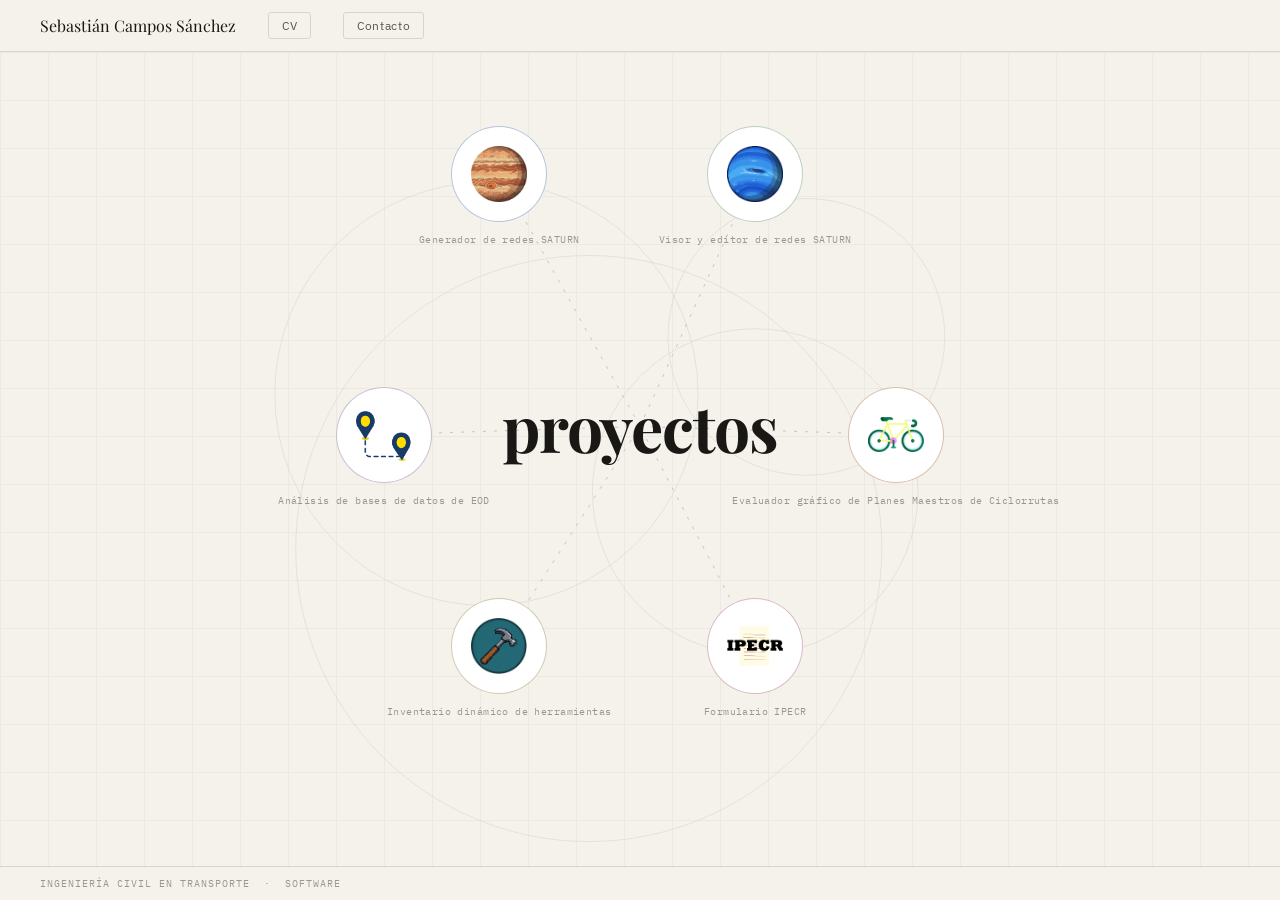
==== index.html @ d3c89565 "Update index.html" ====
<!DOCTYPE html>
<html lang="es">
<head>
<meta charset="UTF-8">
<meta name="viewport" content="width=device-width, initial-scale=1.0">
<title>Portafolio</title>
<link href="https://fonts.googleapis.com/css2?family=Playfair+Display:wght@400;700&family=IBM+Plex+Sans:wght@300;400;500&family=IBM+Plex+Mono:wght@400&display=swap" rel="stylesheet">
<style>
*,*::before,*::after{box-sizing:border-box;margin:0;padding:0}
:root{
  --bg:#f5f2ec;--ink:#1a1814;--ink2:#5a574f;--ink3:#9a9790;
  --line:#d8d4cc;--white:#ffffff;
  --ff:'Playfair Display',Georgia,serif;
  --fb:'IBM Plex Sans',sans-serif;
  --fm:'IBM Plex Mono',monospace;
  --nav:52px;--foot:34px;
}
html,body{height:100%;overflow:hidden}
body{background:var(--bg);color:var(--ink);font-family:var(--fb)}
body.scroll-open{overflow:auto}

nav{
  position:fixed;top:0;left:0;right:0;z-index:200;height:var(--nav);
  display:flex;justify-content:space-between;align-items:center;
  padding:0 2.5rem;background:var(--bg);border-bottom:1px solid var(--line);
}
.nav-left{display:flex;align-items:center;gap:2rem}
.nav-logo{font-family:var(--ff);font-size:1rem;font-weight:400;color:var(--ink);text-decoration:none;transition:opacity .2s}
.nav-logo:hover{opacity:.6}
.nav-about-btn{font-size:.75rem;letter-spacing:.06em;color:var(--ink2);background:none;border:1px solid var(--line);cursor:pointer;font-family:var(--fb);padding:.32rem .8rem;border-radius:3px;transition:color .2s,border-color .2s,background .2s}
.nav-about-btn:hover{color:var(--ink);border-color:var(--ink3)}
.nav-about-btn.active{background:var(--ink);color:var(--white);border-color:var(--ink)}
.nav-right{display:flex;align-items:center;gap:1.5rem}
.nav-label{display:none}
.nav-back{display:none;align-items:center;gap:.4rem;font-size:.78rem;color:var(--ink2);background:none;border:none;cursor:pointer;font-family:var(--fb);letter-spacing:.04em;padding:0;transition:color .2s}
.nav-back:hover{color:var(--ink)}

/* ── HOME (desktop) ── */
#view-home{position:fixed;left:0;right:0;top:var(--nav);bottom:var(--foot);overflow:hidden}
#home-inner{position:relative;min-height:max(100%,640px);}
#view-home::before{
  content:'';position:absolute;inset:0;
  background-image:linear-gradient(var(--line) 1px,transparent 1px),linear-gradient(90deg,var(--line) 1px,transparent 1px);
  background-size:48px 48px;opacity:.3;pointer-events:none;z-index:0;
}

#ring-canvas{position:absolute;inset:0;width:100%;height:100%;pointer-events:none;z-index:1}
#line-svg{position:absolute;inset:0;pointer-events:none;z-index:2}

.center-word{
  position:absolute;left:50%;top:46%;
  transform:translate(-50%,-50%);
  font-family:var(--ff);font-size:clamp(2.2rem,5vw,4.5rem);
  font-weight:700;color:var(--ink);letter-spacing:-.02em;
  user-select:none;pointer-events:none;z-index:3;white-space:nowrap;
}

.node-wrap{position:absolute;transform:translate(-50%,-50%);z-index:10}
.node{width:96px;height:96px;border-radius:50%;display:flex;align-items:center;justify-content:center;cursor:pointer;border:1.5px solid var(--line);background:var(--white);transition:transform .26s cubic-bezier(.34,1.4,.64,1),box-shadow .26s;position:relative}
.node:hover{transform:scale(1.15);box-shadow:0 6px 22px rgba(0,0,0,.1)}

.tooltip{position:fixed;background:var(--white);border:1px solid var(--line);border-radius:5px;padding:.7rem 1rem;width:200px;pointer-events:none;opacity:0;transition:opacity .17s;text-align:left;z-index:300;box-shadow:0 4px 14px rgba(0,0,0,.08)}
.tt-num{font-family:var(--fm);font-size:.65rem;color:var(--ink3);margin-bottom:.25rem;letter-spacing:.07em}
.tt-name{font-family:var(--ff);font-size:.9rem;font-weight:700;color:var(--ink);margin-bottom:.2rem}
.tt-desc{font-size:.73rem;color:var(--ink2);line-height:1.5}
.tt-hint{font-size:.65rem;margin-top:.45rem;color:var(--ink3);font-family:var(--fm)}

.node-label{
  position:absolute;top:calc(100% + 10px);left:50%;transform:translateX(-50%);
  white-space:nowrap;font-family:var(--fm);font-size:.65rem;color:var(--ink3);
  letter-spacing:.04em;text-align:center;pointer-events:none;
}
.corner-label{display:none}

/* ── FOOTER BAR ── */
#footer-bar{
  position:fixed;bottom:0;left:0;right:0;z-index:200;
  height:var(--foot);
  display:flex;align-items:center;
  padding:0 2.5rem;
  background:var(--bg);border-top:1px solid var(--line);
}
#footer-bar span{
  font-family:var(--fm);font-size:.63rem;letter-spacing:.10em;
  text-transform:uppercase;color:var(--ink3);
}
@media(max-width:640px){
  #footer-bar{padding:0 1.25rem}
  #footer-bar span{font-size:.6rem;letter-spacing:.07em}
}

/* ── CONTACT NAV BTN ── */
.nav-contact-btn{font-size:.75rem;letter-spacing:.06em;color:var(--ink2);background:none;border:1px solid var(--line);cursor:pointer;font-family:var(--fb);padding:.32rem .8rem;border-radius:3px;transition:color .2s,border-color .2s,background .2s}
.nav-contact-btn:hover{color:var(--ink);border-color:var(--ink3)}
.nav-contact-btn.active{background:var(--ink);color:var(--white);border-color:var(--ink)}

/* ── ABOUT ── */
#view-about{display:none;position:fixed;inset:0;top:var(--nav);bottom:var(--foot);overflow-y:auto;background:var(--bg);z-index:100}
#view-about::before{content:'';position:fixed;inset:0;top:var(--nav);background-image:linear-gradient(var(--line) 1px,transparent 1px),linear-gradient(90deg,var(--line) 1px,transparent 1px);background-size:48px 48px;opacity:.22;pointer-events:none;z-index:0}
.about-inner{position:relative;z-index:1;max-width:680px;margin:0 auto;padding:4rem 2.5rem 6rem}
.about-eyebrow{font-family:var(--fm);font-size:.7rem;letter-spacing:.14em;text-transform:uppercase;color:var(--ink3);margin-bottom:1.2rem;display:block}
.about-name{font-family:var(--ff);font-size:clamp(2.4rem,5.5vw,4rem);font-weight:700;color:var(--ink);letter-spacing:-.025em;line-height:1.05;margin-bottom:.5rem}
.about-role{font-size:1rem;color:var(--ink2);font-weight:300;margin-bottom:2.5rem}
.about-divider{height:1px;background:var(--line);margin-bottom:2.5rem}
.about-bio{font-size:1.02rem;font-weight:400;line-height:1.9;color:var(--ink);font-family:var(--ff);margin-bottom:3rem;border-left:2px solid var(--line);padding-left:1.25rem}
.about-section{margin-bottom:2.75rem}
.about-section-label{font-family:var(--fm);font-size:.68rem;letter-spacing:.13em;text-transform:uppercase;color:var(--ink3);margin-bottom:1rem;display:block}
.skills-grid{display:flex;flex-wrap:wrap;gap:.45rem}
.skill-tag{font-family:var(--fm);font-size:.72rem;padding:.3rem .8rem;border-radius:3px;border:1px solid var(--line);color:var(--ink2);background:var(--white);letter-spacing:.04em}
.timeline{display:flex;flex-direction:column}
.tl-item{display:grid;grid-template-columns:96px 1fr;gap:0 1.5rem;padding:1.25rem 0;border-bottom:1px solid var(--line)}
.tl-item:first-child{border-top:1px solid var(--line)}
.tl-year{font-family:var(--fm);font-size:.72rem;color:var(--ink3);letter-spacing:.06em;padding-top:.15rem}
.tl-title{font-family:var(--ff);font-size:.95rem;font-weight:700;color:var(--ink);margin-bottom:.18rem}
.tl-sub{font-size:.8rem;color:var(--ink2);font-weight:300;line-height:1.5}
.contact-row{display:flex;flex-wrap:wrap;gap:.6rem;margin-top:.25rem}
.contact-link{display:inline-flex;align-items:center;gap:.4rem;font-family:var(--fm);font-size:.73rem;letter-spacing:.04em;padding:.32rem .85rem;border-radius:3px;border:1px solid var(--line);color:var(--ink2);text-decoration:none;background:var(--white);transition:color .2s,border-color .2s}
.contact-link:hover{color:var(--ink);border-color:var(--ink3)}

/* ── PROJECT PAGE ── */
#view-project{display:none;min-height:100vh;padding-top:var(--nav)}
.proj-top{padding:3.5rem 2.5rem 3rem;border-bottom:1px solid var(--line);max-width:720px;margin:0 auto}
.proj-num{font-family:var(--fm);font-size:.7rem;color:var(--ink3);letter-spacing:.1em;margin-bottom:.9rem;display:block}
.proj-title{font-family:var(--ff);font-size:clamp(2.2rem,5vw,3.8rem);font-weight:700;color:var(--ink);letter-spacing:-.02em;line-height:1.05;margin-bottom:.45rem}
.proj-tagline{font-size:.98rem;color:var(--ink2);font-weight:300;margin-bottom:1.6rem}
.proj-accent-line{width:42px;height:3px;border-radius:2px}
.proj-body{max-width:720px;margin:0 auto;padding:2.5rem 2.5rem 5rem}
.section-label{font-family:var(--fm);font-size:.67rem;letter-spacing:.12em;text-transform:uppercase;color:var(--ink3);margin-bottom:.7rem;display:block}
.proj-desc{font-size:1rem;font-weight:300;line-height:1.85;color:var(--ink2);margin-bottom:2.25rem;border-left:2px solid var(--line);padding-left:1.2rem}
.chips{display:flex;flex-wrap:wrap;gap:.4rem;margin-bottom:2.25rem}
.chip{font-family:var(--fm);font-size:.7rem;padding:.27rem .72rem;border-radius:3px;border:1px solid var(--line);color:var(--ink2);background:var(--white);letter-spacing:.04em}
.feats{display:grid;grid-template-columns:repeat(auto-fill,minmax(196px,1fr));gap:1px;border:1px solid var(--line);background:var(--line);margin-bottom:2.25rem;border-radius:4px;overflow:hidden}
.fcard{background:var(--white);padding:1.1rem 1.15rem}
.fnum{font-family:var(--fm);font-size:.62rem;color:var(--ink3);margin-bottom:.42rem;letter-spacing:.08em}
.ftitle{font-family:var(--ff);font-size:.87rem;font-weight:700;color:var(--ink);margin-bottom:.22rem}
.fbody{font-size:.77rem;color:var(--ink2);line-height:1.55;font-weight:300}
.back-btn{display:inline-flex;align-items:center;gap:.45rem;padding:.58rem 1.15rem;border-radius:3px;background:var(--white);border:1px solid var(--line);color:var(--ink2);cursor:pointer;font-family:var(--fb);font-size:.8rem;transition:border-color .2s,color .2s}
.back-btn:hover{border-color:var(--ink3);color:var(--ink)}
.fi{opacity:0;transform:translateY(12px);transition:opacity .42s ease,transform .42s ease}
.fi.show{opacity:1;transform:none}

/* ── MOBILE ── */
@media(max-width:640px){
  nav{padding:0 1.25rem}
  .nav-label{display:none}
  .proj-top,.proj-body,.about-inner{padding-left:1.25rem;padding-right:1.25rem}

  /* ocultar vista desktop, mostrar móvil */
  #view-home{display:none !important}
  #view-mobile{display:block}
  .corner-label{display:none}

  /* view-project y view-about siguen funcionando igual */
}

/* ── MOBILE VIEW ── */
#view-mobile{
  display:none;
  position:fixed;left:0;right:0;top:var(--nav);bottom:var(--foot);
  overflow-y:auto;background:var(--bg);
}

/* bloque fijo: sobre mí, tamaño constante */
#mob-fixed-bottom{background:var(--bg);}

/* botón ver proyectos: flujo normal, se scrollea con el contenido */
#mob-see-wrap{
  padding:.75rem 1.25rem 1rem;
  background:var(--bg);
}

/* fondo fijo de anillos — cubre todo el viewport visible (bajo las barras) */
#mob-ring-canvas{
  position:fixed;
  left:0;right:0;
  top:var(--nav);bottom:var(--foot);
  width:100%;height:calc(100vh - var(--nav) - var(--foot));
  pointer-events:none;
  z-index:0;
}

/* panel info */
.mob-info{display:none}
.mob-eyebrow{font-family:var(--fm);font-size:.65rem;letter-spacing:.12em;text-transform:uppercase;color:var(--ink3);margin-bottom:.5rem}
.mob-name{font-family:var(--ff);font-size:1.45rem;font-weight:700;color:var(--ink);letter-spacing:-.02em;margin-bottom:.2rem}
.mob-role{font-size:.82rem;color:var(--ink2);font-weight:300}

/* zona scatter — altura calculada por JS para llenar el viewport disponible */
.mob-scatter{
  position:relative;
  overflow:visible;background:transparent;
}
.mob-scatter::before{content:none}


.mob-node{
  position:absolute;width:76px;height:76px;border-radius:50%;
  background:var(--white);border:1.5px solid var(--line);
  display:flex;align-items:center;justify-content:center;
  cursor:pointer;transition:transform .18s cubic-bezier(.34,1.4,.64,1);
  z-index:10;
}
.mob-node:active{transform:scale(.9) !important}
.mob-node img{width:46px;height:46px;object-fit:contain;display:block}

/* sobre mí — fondo continuo igual al resto */
.mob-about{
  background:var(--bg);
  padding:1.25rem 1.25rem 1.25rem;
}
.mob-section-label{font-family:var(--fm);font-size:.65rem;letter-spacing:.12em;text-transform:uppercase;color:var(--ink);margin-bottom:.85rem;display:block}
.mob-placeholder{height:10px;background:var(--line);border-radius:3px;margin-bottom:7px;opacity:.45}

/* botón ver proyectos */
.mob-see-btn{
  display:block;width:100%;padding:1rem;margin-top:1.1rem;
  border:1px solid var(--line);border-radius:4px;
  background:var(--bg);color:var(--ink);
  font-family:var(--fb);font-size:.85rem;font-weight:500;
  text-align:center;cursor:pointer;
  transition:border-color .15s;
}
.mob-see-btn:hover{border-color:var(--ink3)}

/* lista de proyectos — fondo continuo */
.mob-proj-list{background:var(--bg);padding:.5rem 0 3rem}
.mob-proj-list-label{
  font-family:var(--fm);font-size:.65rem;letter-spacing:.12em;text-transform:uppercase;
  color:var(--ink);padding:.9rem 1.25rem .6rem;display:block;
}
.mob-proj-row{background:var(--bg);border-top:1px solid var(--line);overflow:hidden}
.mob-proj-row:last-child{border-bottom:1px solid var(--line)}

.mob-proj-header{
  display:flex;align-items:center;gap:.75rem;
  padding:.85rem 1.25rem;cursor:pointer;user-select:none;
}
.mob-proj-icon{
  width:36px;height:36px;border-radius:50%;flex-shrink:0;
  background:var(--bg);border:1px solid var(--line);
  display:flex;align-items:center;justify-content:center;
}
.mob-proj-icon img{width:22px;height:22px;object-fit:contain;display:block}
.mob-proj-header-text{flex:1;min-width:0}
.mob-proj-name{font-family:var(--ff);font-size:.92rem;font-weight:700;color:var(--ink);margin-bottom:.08rem}
.mob-proj-sub{font-family:var(--fm);font-size:.65rem;color:var(--ink3);white-space:nowrap;overflow:hidden;text-overflow:ellipsis}
.mob-proj-chevron{font-size:.7rem;color:var(--ink3);transition:transform .22s;flex-shrink:0;margin-left:.25rem}
.mob-proj-chevron.open{transform:rotate(180deg)}

.mob-proj-body{max-height:0;overflow:hidden;transition:max-height .3s ease}
.mob-proj-body.open{max-height:600px}
.mob-proj-body-inner{
  padding:.1rem 1.25rem 1.25rem 1.25rem;
  border-top:1px solid var(--line);
}
.mob-proj-desc{
  font-size:.82rem;font-weight:300;line-height:1.8;
  color:var(--ink2);margin:.9rem 0 .9rem;
  border-left:2px solid var(--line);padding-left:.9rem;
}
.mob-proj-tags{display:flex;flex-wrap:wrap;gap:.35rem;margin-bottom:.9rem}
.mob-proj-tag{font-family:var(--fm);font-size:.65rem;padding:.22rem .6rem;border-radius:3px;border:1px solid var(--line);color:var(--ink2);background:var(--white)}
.mob-proj-open-btn{
  display:inline-flex;align-items:center;gap:.35rem;
  padding:.45rem .9rem;border-radius:3px;
  background:var(--white);border:1px solid var(--line);
  color:var(--ink2);font-family:var(--fb);font-size:.75rem;
  cursor:pointer;transition:border-color .2s,color .2s;
}
.mob-proj-open-btn:hover{border-color:var(--ink3);color:var(--ink)}

/* ── MOBILE NODE POPUP ── */
#mob-node-popup{
  position:fixed;z-index:500;
  background:var(--white);border:1px solid var(--line);
  border-radius:8px;box-shadow:0 8px 28px rgba(0,0,0,.11);
  padding:1rem 1.1rem;width:200px;
  pointer-events:auto;
  opacity:0;transform:scale(.88) translateY(6px);
  transition:opacity .2s ease,transform .2s cubic-bezier(.34,1.4,.64,1);
}
#mob-node-popup.visible{opacity:1;transform:scale(1) translateY(0)}
.mnp-name{font-family:var(--ff);font-size:.95rem;font-weight:700;color:var(--ink);margin-bottom:.18rem}
.mnp-tagline{font-size:.72rem;color:var(--ink2);font-weight:300;line-height:1.5;margin-bottom:.7rem}
.mnp-tags{display:flex;flex-wrap:wrap;gap:.3rem;margin-bottom:.75rem}
.mnp-tag{font-family:var(--fm);font-size:.6rem;padding:.18rem .52rem;border-radius:3px;border:1px solid var(--line);color:var(--ink2);background:var(--bg)}
.mnp-btn{
  display:flex;align-items:center;justify-content:space-between;
  width:100%;padding:.48rem .75rem;border-radius:4px;
  background:var(--ink);color:var(--white);
  font-family:var(--fb);font-size:.75rem;font-weight:500;
  border:none;cursor:pointer;letter-spacing:.02em;
  transition:opacity .15s;
}
.mnp-btn:active{opacity:.8}
.mnp-accent{display:block;width:28px;height:2px;border-radius:2px;margin-bottom:.65rem}
</style>
</head>
<body>

<nav>
  <div class="nav-left">
    <a class="nav-logo" href="#" id="nav-logo">Sebastián Campos Sánchez</a>
    <button class="nav-about-btn" id="nav-about-btn">CV</button>
    <button class="nav-contact-btn" id="nav-contact-btn">Contacto</button>
  </div>
  <div class="nav-right">
    <span class="nav-label" id="nav-label">Ingeniería civil en transporte     |     Software</span>
    <button class="nav-back" id="nav-back">← Volver</button>
  </div>
</nav>

<!-- ── DESKTOP HOME ── -->
<div id="view-home">
  <canvas id="ring-canvas"></canvas>
  <svg id="line-svg"></svg>
  <div class="center-word">proyectos</div>
</div>

<!-- ── MOBILE HOME ── -->
<div id="view-mobile">
  <canvas id="mob-ring-canvas"></canvas>

  <!-- scatter: altura = viewport disponible menos sobre-mí y botón -->
  <div class="mob-scatter" id="mob-scatter">
    <span style="position:absolute;top:.6rem;left:.85rem;font-family:var(--fm);font-size:.6rem;letter-spacing:.1em;text-transform:uppercase;color:var(--ink);z-index:5;pointer-events:none">Proyectos</span>
  </div>

  <!-- sobre mí: tamaño fijo, siempre visible -->
  <div id="mob-fixed-bottom">
    <div class="mob-about">
      <span class="mob-section-label">sobre mí</span>
      <p style="font-size:1rem;font-weight:400;line-height:1.8;color:var(--ink);font-family:var(--ff);">
        Ingeniero civil con mención en Transporte, con experiencia en coordinación técnica de proyectos de planificación de transporte urbano, y el desarrollo de herramientas para facilitar y optimizar este trabajo.
      </p>
    </div>
    <!-- botón al final del bloque fijo -->
    <div id="mob-see-wrap">
      <button class="mob-see-btn" id="mob-see-btn">ver proyectos ↓</button>
    </div>
  </div>

  <!-- lista de proyectos: oculta hasta presionar el botón -->
  <div id="mob-below" style="display:none">
    <div class="mob-proj-list" id="mob-proj-list">
      <span class="mob-proj-list-label">proyectos</span>
    </div>
  </div>
</div>


<!-- ── ABOUT ── -->
<div id="view-about">
  <div class="about-inner">
    <span class="about-eyebrow fi">Sobre mí</span>
    <div class="about-name fi" style="transition-delay:.06s">Sebastián Campos Sánchez</div>
    <div class="about-role fi" style="transition-delay:.1s">Ingeniero civil, mención transporte — Concepción, Chile</div>
    <div class="about-divider fi" style="transition-delay:.14s"></div>
    <p class="about-bio fi" style="transition-delay:.18s">
      Soy un desarrollador de software con experiencia en construcción de sistemas de gestión, herramientas de análisis de datos y aplicaciones web. Me interesa crear soluciones que resuelvan problemas reales con claridad y criterio técnico. Disfruto trabajar en todo el ciclo de un proyecto, desde el diseño hasta la implementación.
    </p>
    <div class="about-section fi" style="transition-delay:.22s">
      <span class="about-section-label">Habilidades</span>
      <div class="skills-grid">
        <span class="skill-tag">JavaScript</span><span class="skill-tag">Python</span>
        <span class="skill-tag">SQL</span><span class="skill-tag">React</span>
        <span class="skill-tag">Node.js</span><span class="skill-tag">REST APIs</span>
        <span class="skill-tag">Git</span><span class="skill-tag">Análisis de datos</span>
        <span class="skill-tag">HTML / CSS</span><span class="skill-tag">Bases de datos</span>
      </div>
    </div>
    <div class="about-section fi" style="transition-delay:.26s">
      <span class="about-section-label">Experiencia & formación</span>
      <div class="timeline">
        <div class="tl-item"><div class="tl-year">2023 – hoy</div><div><div class="tl-title">Desarrollador de software</div><div class="tl-sub">Empresa o proyecto — descripción breve del rol y responsabilidades.</div></div></div>
        <div class="tl-item"><div class="tl-year">2021 – 2023</div><div><div class="tl-title">Rol anterior</div><div class="tl-sub">Empresa o proyecto — descripción breve del rol y responsabilidades.</div></div></div>
        <div class="tl-item"><div class="tl-year">2016 – 2021</div><div><div class="tl-title">Carrera universitaria</div><div class="tl-sub">Universidad — Ingeniería / Informática o tu carrera.</div></div></div>
      </div>
    </div>
    <div class="about-section fi" style="transition-delay:.3s">
      <span class="about-section-label">Contacto</span>
      <div class="contact-row">
        <a class="contact-link" href="mailto:tu@email.com">✉ tu@email.com</a>
        <a class="contact-link" href="https://linkedin.com" target="_blank">↗ LinkedIn</a>
        <a class="contact-link" href="https://github.com" target="_blank">↗ GitHub</a>
      </div>
    </div>
  </div>
</div>

<div id="footer-bar"><span>Ingeniería civil en transporte &nbsp;·&nbsp; Software</span></div>

<!-- ── CONTACT VIEW ── -->
<div id="view-contact" style="display:none;position:fixed;inset:0;top:var(--nav);bottom:var(--foot);overflow-y:auto;background:var(--bg);z-index:100">
  <div style="position:fixed;inset:0;top:var(--nav);background-image:linear-gradient(var(--line) 1px,transparent 1px),linear-gradient(90deg,var(--line) 1px,transparent 1px);background-size:48px 48px;opacity:.22;pointer-events:none;z-index:0"></div>
  <div style="position:relative;z-index:1;max-width:480px;margin:0 auto;padding:4rem 2.5rem 6rem">
    <span class="about-eyebrow fi">Contacto</span>
    <div class="about-name fi" style="transition-delay:.06s">Hablemos</div>
    <div class="about-divider fi" style="transition-delay:.1s;margin-top:.8rem"></div>
    <p class="about-bio fi" style="transition-delay:.14s">Si tienes un proyecto en mente, una pregunta técnica, o simplemente quieres ponerte en contacto, puedes escribirme por cualquiera de estos medios.</p>
    <div class="about-section fi" style="transition-delay:.18s">
      <div class="contact-row">
        <a class="contact-link" href="mailto:tu@email.com">✉ tu@email.com</a>
        <a class="contact-link" href="https://linkedin.com" target="_blank">↗ LinkedIn</a>
        <a class="contact-link" href="https://github.com" target="_blank">↗ GitHub</a>
      </div>
    </div>
  </div>
</div>

<div class="corner-label" id="corner-lbl"></div>
<div id="view-project"></div>

<script>
const projects = [
  {id:'jupiter', name:'Jupiter',     init:'Ju', icon:'iconos/jupiter.png', color:'#4a6fa5', num:'01', tagline:'Generador de redes SATURN', video:'VIDEO_ID_JUPITER',
   desc:'Jupiter es un generador de redes de modelación SATURN. Se define un polígono sobre el mapa, y se descarga información de Open Street Map, a partir de la cual se genera el archivo .dat correspondiente a la red de modelación.',
   tags:['Web App','Dashboard','Base de datos','Gestión','Control de acceso'],
   features:[{n:'01',t:'Panel central',b:'Vista unificada de toda la información con filtros dinámicos.'},{n:'02',t:'Métricas en vivo',b:'Indicadores en tiempo real con histórico configurable.'},{n:'03',t:'Roles y permisos',b:'Control de acceso granular por módulo y usuario.'},{n:'04',t:'Exportación',b:'Reportes en múltiples formatos listos para distribuir.'}]},
  {id:'neptuno', name:'Neptuno',     init:'Ne', icon:'iconos/neptuno.png', color:'#5a8a6a', num:'02', tagline:'Visor y editor de redes SATURN', video:'VIDEO_ID_NEPTUNO',
   desc:'Neptuno es un visualizador y editor de redes de modelación SATURN. Cargas un archivo .dat, y este se despliega sobre un mapa base. Con el se pueden agregar y eliminar nodos, agregar y eliminar arcos, agregar y eliminar zonas, agregar pistas solo bus, entre otras opciones.',
   tags:['Plataforma','APIs REST','Arquitectura modular','Multiusuario'],
   features:[{n:'01',t:'Módulos intercambiables',b:'Componentes que se activan o desactivan según el contexto.'},{n:'02',t:'Integraciones externas',b:'Conexión con servicios de terceros mediante APIs estándar.'},{n:'03',t:'Gestión de usuarios',b:'Sesiones, roles y auditoría de accesos integrados.'},{n:'04',t:'Alto rendimiento',b:'Optimizado para grandes volúmenes de solicitudes simultáneas.'}]},
  {id:'ciclo',   name:'Ciclorrutas', init:'Ci', icon:'iconos/ciclovias.png', color:'#a05c3a', num:'03', tagline:'Evaluador gráfico de Planes Maestros de Ciclorrutas', video:'VIDEO_ID_CICLO',
   desc:'Herramienta especializada para evaluar planes maestros de ciclorrutas urbanas. Tras cargar la información necesaria, permite trazar diversas configuraciones de red y evaluar el desempeño de los indicadores espaciales de forma automática e instantánea.',
   tags:['GIS','Movilidad urbana','Análisis de riesgo','Planificación'],
   features:[{n:'01',t:'Visualización de rutas',b:'Trayectos en mapas interactivos con capas de contexto.'},{n:'02',t:'Detección de riesgos',b:'Puntos conflictivos identificados automáticamente.'},{n:'03',t:'Criterios configurables',b:'Rúbricas ajustables según normativa local.'},{n:'04',t:'Informe de resultados',b:'Reportes con puntajes y recomendaciones técnicas.'}]},
  {id:'eod',     name:'EOD',         init:'Eo', icon:'iconos/eod.png', color:'#7a5c8a', num:'04', tagline:'Análisis de bases de datos de EOD', video:'VIDEO_ID_EOD',
   desc:'Sistema de procesamiento y visualización de datos de Encuesta Origen-Destino. Permite analizar estadística descriptiva de varias bases de datos de Encuestas Origen Destino de forma simultánea y expedita.',
   tags:['Análisis de datos','Python','Visualización','Transporte'],
   features:[{n:'01',t:'Ingesta de datos',b:'Procesamiento de grandes volúmenes de respuestas EOD.'},{n:'02',t:'Métricas de movilidad',b:'Distancias, tiempos, modos y propósitos de viaje.'},{n:'03',t:'Segmentación',b:'Análisis por zona, franja horaria y perfil demográfico.'},{n:'04',t:'Visualizaciones',b:'Gráficos interactivos y mapas de flujos.'}]},
  {id:'inv',     name:'Arsenal',  init:'In', icon:'iconos/arsenal.png', color:'#8a7a3a', num:'05', tagline:'Inventario dinámico de herramientas', video:'VIDEO_ID_INV',
   desc:'Sistema de inventario que se actualiza en tiempo real en todos los dispositivos donde se está utilizando. Permite mantener el control y organización de la ubicación de las distintas herramientas con las que cuenta un equipo de trabajo.',
   tags:['CRUD','Tiempo real','Alertas','Reportes','Gestión'],
   features:[{n:'01',t:'Registro de movimientos',b:'Historial de entradas, salidas y ajustes con trazabilidad.'},{n:'02',t:'Alertas automáticas',b:'Notificaciones por umbral mínimo de stock.'},{n:'03',t:'Búsqueda avanzada',b:'Filtros por categoría, proveedor, fecha y estado.'},{n:'04',t:'Reportes periódicos',b:'Resúmenes diarios, semanales o mensuales exportables.'}]},
  {id:'seg',     name:'IPECR',   init:'Se', icon:'iconos/ipecr.png', color:'#a05070', num:'06', tagline:'Formulario IPECR', video:'VIDEO_ID_SEG',
   desc:'Formalización de formulario IPECR, desarrollado de forma que sea fácil de completar para el usuario, y la información posteriormente le llega de forma automática por correo al encargado del formulario.',
   tags:['Formularios','Seguridad','Workflow','Validaciones dinámicas'],
   features:[{n:'01',t:'Registro estructurado',b:'Campos adaptativos según la categoría del incidente.'},{n:'02',t:'Validaciones en tiempo real',b:'Lógica dinámica para integridad de datos.'},{n:'03',t:'Flujo de aprobación',b:'Revisión multi-nivel con notificaciones automáticas.'},{n:'04',t:'Trazabilidad completa',b:'Historial de estado y acciones por caso.'}]}
];

// ── MOBILE ────────────────────────────────────────────────
const isMobile = () => window.innerWidth <= 640;

// scatter positioning (no overlap)
function scatterPositions(n, W, H, r, topMargin) {
  const positions = [], margin = r + 4;
  const minY = Math.max(margin, topMargin || 0);
  for (let i = 0; i < n; i++) {
    let placed = false;
    for (let a = 0; a < 500; a++) {
      const x = margin + Math.random() * (W - margin * 2);
      const y = minY + Math.random() * (H - minY - margin);
      let ok = true;
      for (const p of positions) {
        if (Math.hypot(p.x - x, p.y - y) < r * 2 + 14) { ok = false; break; }
      }
      if (ok) { positions.push({x, y}); placed = true; break; }
    }
    if (!placed) positions.push({
      x: margin + Math.random() * (W - margin * 2),
      y: minY + Math.random() * (H - minY - margin)
    });
  }
  return positions;
}

// Mobile ring animation
const MOB_RING_DEFS = [
  {cx:30,cy:35,r:22},{cx:65,cy:55,r:18},{cx:48,cy:70,r:30},{cx:70,cy:28,r:14}
];
let mobRings = MOB_RING_DEFS.map(d=>({...d,curCX:d.cx,curCY:d.cy,curR:d.r,tgtCX:d.cx,tgtCY:d.cy,tgtR:d.r}));
let mobRafId = null;

function startMobRings() {
  const canvas = document.getElementById('mob-ring-canvas');
  if (!canvas) return;
  const ctx2 = canvas.getContext('2d');
  function pct2(v,t){return v/100*t}
  function lerp2(a,b,t){return a+(b-a)*t}
  function resize() {
    canvas.width  = window.innerWidth;
    canvas.height = window.innerHeight - parseFloat(getComputedStyle(document.documentElement).getPropertyValue('--nav')) - parseFloat(getComputedStyle(document.documentElement).getPropertyValue('--foot'));
  }
  resize();
  window.addEventListener('resize', resize);
  if (mobRafId) cancelAnimationFrame(mobRafId);
  (function loop(){
    const W=canvas.width, H=canvas.height, dim=Math.min(W,H);
    ctx2.clearRect(0,0,W,H);
    mobRings.forEach(rg=>{
      rg.curCX=lerp2(rg.curCX,rg.tgtCX,0.05);
      rg.curCY=lerp2(rg.curCY,rg.tgtCY,0.05);
      rg.curR =lerp2(rg.curR, rg.tgtR, 0.05);
      ctx2.beginPath();
      ctx2.arc(pct2(rg.curCX,W),pct2(rg.curCY,H),pct2(rg.curR,dim),0,Math.PI*2);
      ctx2.strokeStyle='#d8d4cc';
      ctx2.globalAlpha=0.6;
      ctx2.lineWidth=1;
      ctx2.stroke();
      ctx2.globalAlpha=1;
    });
    mobRafId=requestAnimationFrame(loop);
  })();
}

function buildMobileScatter() {
  const scatter = document.getElementById('mob-scatter');
  scatter.querySelectorAll('.mob-node').forEach(el=>el.remove());

  // popup at body level so it's never clipped
  let popup = document.getElementById('mob-node-popup');
  if (!popup) {
    popup = document.createElement('div');
    popup.id = 'mob-node-popup';
    document.body.appendChild(popup);
  }

  // Scatter ocupa exactamente el espacio disponible menos el bloque fijo (sobre mi + boton)
  // Con un maximo del 60% del viewport para pantallas largas
  const navH  = parseFloat(getComputedStyle(document.documentElement).getPropertyValue('--nav')) || 52;
  const footH = parseFloat(getComputedStyle(document.documentElement).getPropertyValue('--foot')) || 34;
  const availH = window.innerHeight - navH - footH;
  const fixedBottom = document.getElementById('mob-fixed-bottom');
  const fixedH = fixedBottom ? fixedBottom.offsetHeight : 0;
  const maxScatterH = Math.round(availH * 0.60);
  const scatterH = Math.max(120, Math.min(availH - fixedH, maxScatterH));
  scatter.style.height = scatterH + 'px';

  const W = scatter.offsetWidth;
  const H = scatterH;

  // Radio proporcional al area disponible (entre 28 y 52 px)
  const r = Math.max(28, Math.min(52, Math.round(Math.sqrt(W * H / projects.length) * 0.28)));

  const topMargin = r + 32;
  const pos = scatterPositions(projects.length, W, H, r, topMargin);
  let activeNode = null;

  function closeMobPopup() {
    popup.classList.remove('visible');
    if (activeNode) {
      activeNode.style.transition = 'transform .2s cubic-bezier(.34,1,.64,1)';
      activeNode.style.transform = '';
      activeNode.style.zIndex = '';
      activeNode = null;
    }
    setTimeout(() => { if (!popup.classList.contains('visible')) popup.innerHTML = ''; }, 220);
  }

  projects.forEach((p, i) => {
    const el = document.createElement('div');
    el.className = 'mob-node';
    const nodeSz = r * 2 + 'px';
    el.style.width  = nodeSz;
    el.style.height = nodeSz;
    el.style.left = (pos[i].x - r) + 'px';
    el.style.top  = (pos[i].y - r) + 'px';
    el.style.borderColor = p.color + '88';
    const imgSz = Math.round(r * 1.2) + 'px';
    el.innerHTML = `<img src="${p.icon}" alt="${p.name}" style="width:${imgSz};height:${imgSz};object-fit:contain;display:block" onerror="this.outerHTML='<span style=\\'font-family:var(--fm);font-size:.65rem;color:var(--ink3)\\'>${p.num}</span>'">`;

    el.addEventListener('click', (e) => {
      e.stopPropagation();
      if (activeNode === el) { closeMobPopup(); return; }
      if (activeNode) { activeNode.style.transform = ''; activeNode.style.zIndex = ''; activeNode.style.transition = ''; }
      activeNode = el;
      el.style.transition = 'transform .25s cubic-bezier(.34,1.5,.64,1)';
      el.style.transform = 'scale(1.72)';
      el.style.zIndex = '25';

      popup.innerHTML = `
        <span class="mnp-accent" style="background:${p.color}"></span>
        <div class="mnp-name">${p.name}</div>
        <div class="mnp-tagline">${p.tagline}</div>
        <button class="mnp-btn" data-id="${p.id}">Ver proyecto →</button>`;

      popup.querySelector('.mnp-btn').addEventListener('click', ev => {
        ev.stopPropagation();
        closeMobPopup();
        openProject(p.id);
      });

      // Use fixed coords: node's position relative to viewport
      const scale = 1.72;
      const nodeRect = el.getBoundingClientRect();
      const nodeCX = nodeRect.left + nodeRect.width / 2;
      const nodeCY = nodeRect.top  + nodeRect.height / 2;
      const enlargedR = r * scale + 6;
      const popW = 200, margin = 8, gap = 16;

      popup.style.visibility = 'hidden';
      popup.style.left = '-999px';
      popup.style.top = '0px';
      const popH = popup.offsetHeight || 110;
      popup.style.visibility = '';

      const navH  = parseFloat(getComputedStyle(document.documentElement).getPropertyValue('--nav')) || 52;
      const footH = parseFloat(getComputedStyle(document.documentElement).getPropertyValue('--foot')) || 34;
      const vH = window.innerHeight;

      const spaceBelow = vH - footH - (nodeCY + enlargedR + gap);
      const spaceAbove = nodeCY - navH - enlargedR - gap;
      let top;
      if (spaceBelow >= spaceAbove) {
        top = nodeCY + enlargedR + gap;
      } else {
        top = nodeCY - enlargedR - gap - popH;
      }

      let left = nodeCX - popW / 2;
      left = Math.max(margin, Math.min(left, window.innerWidth - popW - margin));
      top  = Math.max(navH + margin, Math.min(top, vH - footH - popH - margin));

      popup.style.left = left + 'px';
      popup.style.top  = top  + 'px';

      popup.classList.remove('visible');
      requestAnimationFrame(() => popup.classList.add('visible'));
    });

    scatter.appendChild(el);
  });

  scatter.addEventListener('click', () => closeMobPopup());
  startMobRings();
}

function buildMobileList() {
  const list = document.getElementById('mob-proj-list');
  // clear existing rows (keep the label)
  list.querySelectorAll('.mob-proj-row').forEach(el => el.remove());

  projects.forEach(p => {
    const row = document.createElement('div');
    row.className = 'mob-proj-row';
    row.innerHTML = `
      <div class="mob-proj-header">
        <div class="mob-proj-icon" style="border-color:${p.color}55">
          <img src="${p.icon}" alt="${p.name}" onerror="this.outerHTML='<span style=\\'font-family:var(--fm);font-size:.6rem;color:var(--ink3)\\'>${p.num}</span>'">
        </div>
        <div class="mob-proj-header-text">
          <div class="mob-proj-name">${p.name}</div>
          <div class="mob-proj-sub">${p.tagline}</div>
        </div>
        <span class="mob-proj-chevron">▾</span>
      </div>
      <div class="mob-proj-body">
        <div class="mob-proj-body-inner">
          <p class="mob-proj-desc">${p.desc}</p>
          <div class="mob-proj-tags">${p.tags.map(t=>`<span class="mob-proj-tag">${t}</span>`).join('')}</div>
          <button class="mob-proj-open-btn" data-id="${p.id}">Ver proyecto completo →</button>
        </div>
      </div>`;

    const header  = row.querySelector('.mob-proj-header');
    const body    = row.querySelector('.mob-proj-body');
    const chevron = row.querySelector('.mob-proj-chevron');

    header.addEventListener('click', () => {
      const isOpen = body.classList.contains('open');
      body.classList.toggle('open', !isOpen);
      chevron.classList.toggle('open', !isOpen);
    });

    row.querySelector('.mob-proj-open-btn').addEventListener('click', e => {
      e.stopPropagation();
      openProject(p.id);
    });

    list.appendChild(row);
  });
}

document.getElementById('mob-see-btn').addEventListener('click', () => {
  const below = document.getElementById('mob-below');
  const vm = document.getElementById('view-mobile');
  if (below.style.display === 'none') {
    below.style.display = 'block';
    vm.classList.add('scrollable');
    // Scroll suave hasta el contenido recien revelado
    requestAnimationFrame(() => {
      below.scrollIntoView({behavior:'smooth', block:'start'});
    });
  }
});

// ── DESKTOP ───────────────────────────────────────────────
const NODE_POS = [
  [39, 15],
  [59, 15],
  [70, 47],
  [30, 47],
  [39, 73],
  [59, 73],
];

const RING_DEFS = [
  {cx:38, cy:42, r:26},
  {cx:59, cy:54, r:20},
  {cx:46, cy:61, r:36},
  {cx:63, cy:35, r:17},
];

const homeEl  = document.getElementById('view-home');
const canvas  = document.getElementById('ring-canvas');
const lineSvg = document.getElementById('line-svg');
const ctx     = canvas.getContext('2d');

function syncSize() {
  if (isMobile()) return;
  const W = homeEl.offsetWidth;
  const H = homeEl.offsetHeight;
  canvas.width  = W;
  canvas.height = H;
  lineSvg.setAttribute('width',  W);
  lineSvg.setAttribute('height', H);
  lineSvg.setAttribute('viewBox', `0 0 ${W} ${H}`);
  updateLines(W, H);
}
window.addEventListener('resize', () => {
  syncSize();
});

function pct(val, total){ return val / 100 * total; }

function updateLines(W, H) {
  const cx = pct(50, W), cy = pct(46, H);
  projects.forEach((p, i) => {
    const el = document.getElementById('ln' + i);
    if (!el) return;
    el.setAttribute('x1', pct(NODE_POS[i][0], W));
    el.setAttribute('y1', pct(NODE_POS[i][1], H));
    el.setAttribute('x2', cx);
    el.setAttribute('y2', cy);
  });
}

const rings = RING_DEFS.map(d => ({
  ...d, curCX:d.cx, curCY:d.cy, curR:d.r,
  tgtCX:d.cx, tgtCY:d.cy, tgtR:d.r, tgtColor:'#d8d4cc'
}));

function setHover(idx) {
  if (idx === -1) {
    rings.forEach((rg, ri) => {
      rg.tgtCX = RING_DEFS[ri].cx; rg.tgtCY = RING_DEFS[ri].cy;
      rg.tgtR  = RING_DEFS[ri].r;  rg.tgtColor = '#d8d4cc';
    });
    return;
  }
  const [nx, ny] = NODE_POS[idx];
  const p = projects[idx];
  rings.forEach((rg, ri) => {
    const pushX = (nx - RING_DEFS[ri].cx) * 0.14;
    const pushY = (ny - RING_DEFS[ri].cy) * 0.12;
    rg.tgtCX = RING_DEFS[ri].cx + pushX;
    rg.tgtCY = RING_DEFS[ri].cy + pushY;
    const dist = Math.hypot(nx - RING_DEFS[ri].cx, ny - RING_DEFS[ri].cy);
    rg.tgtR = RING_DEFS[ri].r * (dist < 28 ? 1.08 : 0.97);
    rg.tgtColor = (ri === 0 || ri === 2) ? p.color : '#d8d4cc';
  });
}

function lerp(a, b, t){ return a + (b - a) * t; }

(function drawLoop() {
  const W = canvas.width, H = canvas.height;
  ctx.clearRect(0, 0, W, H);
  const dim = Math.min(W, H);
  rings.forEach(rg => {
    rg.curCX = lerp(rg.curCX, rg.tgtCX, 0.06);
    rg.curCY = lerp(rg.curCY, rg.tgtCY, 0.06);
    rg.curR  = lerp(rg.curR,  rg.tgtR,  0.06);
    ctx.beginPath();
    ctx.arc(pct(rg.curCX, W), pct(rg.curCY, H), pct(rg.curR, dim), 0, Math.PI*2);
    ctx.strokeStyle = rg.tgtColor;
    ctx.globalAlpha = rg.tgtColor !== '#d8d4cc' ? 0.25 : 0.55;
    ctx.lineWidth = 1;
    ctx.stroke();
    ctx.globalAlpha = 1;
  });
  requestAnimationFrame(drawLoop);
})();

// build desktop nodes
projects.forEach((p, i) => {
  const line = document.createElementNS('http://www.w3.org/2000/svg', 'line');
  line.setAttribute('stroke', '#c8c4bc');
  line.setAttribute('stroke-width', '1');
  line.setAttribute('stroke-dasharray', '3 8');
  line.id = 'ln' + i;
  lineSvg.appendChild(line);

  const wrap = document.createElement('div');
  wrap.className = 'node-wrap';
  wrap.style.left = NODE_POS[i][0] + '%';
  wrap.style.top  = NODE_POS[i][1] + '%';

  const node = document.createElement('div');
  node.className = 'node';
  node.style.borderColor = p.color + '66';
  node.innerHTML = `<img src="${p.icon}" alt="${p.name}" style="width:56px;height:56px;object-fit:contain;display:block">`;
  node.addEventListener('click', () => openProject(p.id));

  const tt = document.createElement('div');
  tt.className = 'tooltip';
  tt.innerHTML = `<div class="tt-name">${p.name}</div><div class="tt-desc">${p.tagline}</div><div class="tt-hint">↩ abrir proyecto</div>`;
  document.body.appendChild(tt);

  node.addEventListener('mouseenter', () => {
    setHover(i);
    const l = document.getElementById('ln'+i);
    l.setAttribute('stroke', p.color);
    l.setAttribute('stroke-opacity', '0.4');
    l.setAttribute('stroke-dasharray', '4 5');
    const rect = node.getBoundingClientRect();
    const ttW = 208, ttH = 110, margin = 14;
    let top = rect.top > ttH + margin ? rect.top - ttH - margin : rect.bottom + margin;
    let left = Math.max(12, Math.min(rect.left + rect.width/2 - ttW/2, window.innerWidth - ttW - 12));
    tt.style.top  = top  + 'px';
    tt.style.left = left + 'px';
    tt.style.opacity = '1';
  });
  node.addEventListener('mouseleave', () => {
    setHover(-1);
    const l = document.getElementById('ln'+i);
    l.setAttribute('stroke', '#c8c4bc');
    l.setAttribute('stroke-opacity', '1');
    l.setAttribute('stroke-dasharray', '3 8');
    tt.style.opacity = '0';
  });

  const lbl = document.createElement('div');
  lbl.className = 'node-label';
  lbl.textContent = p.tagline;
  wrap.appendChild(node);
  wrap.appendChild(lbl);
  homeEl.appendChild(wrap);
});

requestAnimationFrame(() => requestAnimationFrame(syncSize));

// ── VIEW MANAGEMENT ───────────────────────────────────────
const vHome    = document.getElementById('view-home');
const vMobile  = document.getElementById('view-mobile');
const vAbout   = document.getElementById('view-about');
const vProject = document.getElementById('view-project');
const vContact = document.getElementById('view-contact');
const navBack  = document.getElementById('nav-back');
const navAbout = document.getElementById('nav-about-btn');
const navContactBtn = document.getElementById('nav-contact-btn');
const corner   = document.getElementById('corner-lbl');
const navLabel = document.getElementById('nav-label');
let currentView = 'home';

function showHome() {
  if (isMobile()) {
    vHome.style.display    = 'none';
    vMobile.style.display  = 'block';
    document.getElementById('mob-ring-canvas').style.display = 'block';
    // Resetear scroll para que el boton quede al fondo
    requestAnimationFrame(() => {
      const seeEl = document.getElementById('mob-see-wrap');
      const navH2 = parseFloat(getComputedStyle(document.documentElement).getPropertyValue('--nav')) || 52;
      const footH2 = parseFloat(getComputedStyle(document.documentElement).getPropertyValue('--foot')) || 34;
      const avail2 = window.innerHeight - navH2 - footH2;
      if (seeEl) vMobile.scrollTop = seeEl.offsetTop + seeEl.offsetHeight - avail2;
    });
  } else {
    vHome.style.display    = 'block';
    vMobile.style.display  = 'none';
    const mc = document.getElementById('mob-ring-canvas');
    if(mc) mc.style.display = 'none';
  }
  vAbout.style.display   = 'none';
  vProject.style.display = 'none';
  vContact.style.display = 'none';
  navBack.style.display  = 'none';
  navAbout.classList.remove('active');
  navContactBtn.classList.remove('active');
  corner.style.display   = 'none';
  navLabel.style.display = '';
  document.body.style.overflow = 'hidden';
  window.scrollTo({top:0, behavior:'instant'});
  currentView = 'home';
  if (!isMobile()) requestAnimationFrame(() => requestAnimationFrame(syncSize));
}

function showAbout() {
  vHome.style.display    = 'none';
  vMobile.style.display  = 'none';
  const mc = document.getElementById('mob-ring-canvas'); if(mc) mc.style.display='none';
  vAbout.style.display   = 'block';
  vProject.style.display = 'none';
  vContact.style.display = 'none';
  navBack.style.display  = 'none';
  navAbout.classList.add('active');
  navContactBtn.classList.remove('active');
  corner.style.display   = 'none';
  navLabel.style.display = 'none';
  document.body.style.overflow = 'auto';
  vAbout.querySelectorAll('.fi').forEach(el => el.classList.remove('show'));
  requestAnimationFrame(() => {
    vAbout.querySelectorAll('.fi').forEach((el, i) =>
      setTimeout(() => el.classList.add('show'), i * 60)
    );
  });
  currentView = 'about';
}

function showContact() {
  vHome.style.display    = 'none';
  vMobile.style.display  = 'none';
  const mc = document.getElementById('mob-ring-canvas'); if(mc) mc.style.display='none';
  vAbout.style.display   = 'none';
  vProject.style.display = 'none';
  vContact.style.display = 'block';
  navBack.style.display  = 'none';
  navAbout.classList.remove('active');
  navContactBtn.classList.add('active');
  corner.style.display   = 'none';
  navLabel.style.display = 'none';
  document.body.style.overflow = 'auto';
  vContact.querySelectorAll('.fi').forEach(el => el.classList.remove('show'));
  requestAnimationFrame(() => {
    vContact.querySelectorAll('.fi').forEach((el, i) =>
      setTimeout(() => el.classList.add('show'), i * 60)
    );
  });
  currentView = 'contact';
}

function openProject(id) {
  const p = projects.find(x => x.id === id);
  if (!p) return;
  vProject.innerHTML = `
    <div class="proj-top fi">
      <div class="proj-title">${p.name}</div>
      <div class="proj-tagline">${p.tagline}</div>
      <div class="proj-accent-line" style="background:${p.color}"></div>
    </div>
    <div class="proj-body">
      <div class="fi" style="transition-delay:.07s"><span class="section-label">Descripción</span><p class="proj-desc">${p.desc}</p></div>
      <div class="fi" style="transition-delay:.18s">
        <span class="section-label">Demo</span>
        <div style="position:relative;padding-bottom:56.25%;height:0;overflow:hidden;border-radius:6px;border:1px solid var(--line);margin-bottom:2.25rem">
          <iframe
            src="https://www.youtube.com/embed/${p.video}"
            style="position:absolute;top:0;left:0;width:100%;height:100%;border:0"
            allow="accelerometer; autoplay; clipboard-write; encrypted-media; gyroscope; picture-in-picture"
            allowfullscreen loading="lazy">
          </iframe>
        </div>
      </div>
      <div class="fi" style="transition-delay:.21s"><span class="section-label">Funcionalidades clave</span><div class="feats">${p.features.map(f=>`<div class="fcard"><div class="fnum">${f.n}</div><div class="ftitle">${f.t}</div><div class="fbody">${f.b}</div></div>`).join('')}</div></div>
      <div class="fi" style="transition-delay:.28s"><button class="back-btn" id="bb">← Volver a proyectos</button></div>
    </div>`;
  vHome.style.display    = 'none';
  vMobile.style.display  = 'none';
  const mc2 = document.getElementById('mob-ring-canvas'); if(mc2) mc2.style.display='none';
  vAbout.style.display   = 'none';
  vProject.style.display = 'block';
  vContact.style.display = 'none';
  navBack.style.display  = 'flex';
  navAbout.classList.remove('active');
  navContactBtn.classList.remove('active');
  corner.style.display   = 'none';
  navLabel.style.display = 'none';
  document.body.style.overflow = 'auto';
  window.scrollTo({top:0, behavior:'instant'});
  document.getElementById('bb').addEventListener('click', showHome);
  requestAnimationFrame(() => vProject.querySelectorAll('.fi').forEach(el => el.classList.add('show')));
  currentView = 'project';
}

document.getElementById('nav-about-btn').addEventListener('click', () => currentView === 'about' ? showHome() : showAbout());
document.getElementById('nav-contact-btn').addEventListener('click', () => currentView === 'contact' ? showHome() : showContact());
document.getElementById('nav-back').addEventListener('click', showHome);
document.getElementById('nav-logo').addEventListener('click', e => { e.preventDefault(); showHome(); });

// init
if (isMobile()) {
  vHome.style.display   = 'none';
  vMobile.style.display = 'block';
  requestAnimationFrame(() => {
    buildMobileScatter();
    buildMobileList();
  });
} else {
  requestAnimationFrame(() => requestAnimationFrame(syncSize));
}

// Reconstruir scatter si cambia el tamaño de pantalla (orientacion, etc.)
let mobResizeTimer = null;
window.addEventListener('resize', () => {
  if (!isMobile()) return;
  clearTimeout(mobResizeTimer);
  mobResizeTimer = setTimeout(() => {
    if (currentView === 'home') buildMobileScatter();
  }, 200);
});
</script>
</body>
</html>
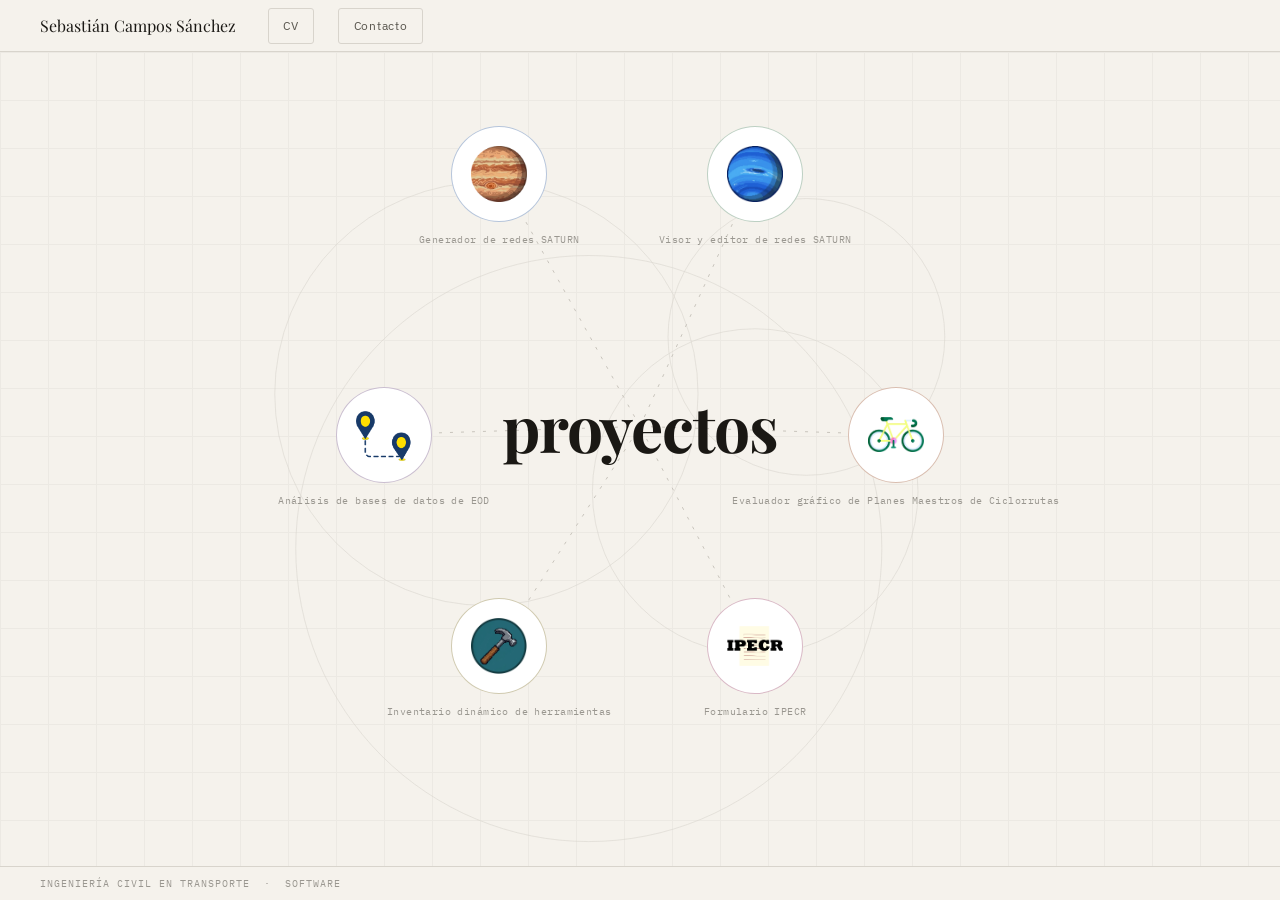
==== commit e330e572: "Cambio de un archivo a varios" ====
--- a/index.html
+++ b/index.html
@@ -3,330 +3,160 @@
 <head>
 <meta charset="UTF-8">
 <meta name="viewport" content="width=device-width, initial-scale=1.0">
-<title>Portafolio</title>
+<title>Sebastián Campos Sánchez</title>
 <link href="https://fonts.googleapis.com/css2?family=Playfair+Display:wght@400;700&family=IBM+Plex+Sans:wght@300;400;500&family=IBM+Plex+Mono:wght@400&display=swap" rel="stylesheet">
+<link rel="stylesheet" href="style.css">
 <style>
-*,*::before,*::after{box-sizing:border-box;margin:0;padding:0}
-:root{
-  --bg:#f5f2ec;--ink:#1a1814;--ink2:#5a574f;--ink3:#9a9790;
-  --line:#d8d4cc;--white:#ffffff;
-  --ff:'Playfair Display',Georgia,serif;
-  --fb:'IBM Plex Sans',sans-serif;
-  --fm:'IBM Plex Mono',monospace;
-  --nav:52px;--foot:34px;
-}
 html,body{height:100%;overflow:hidden}
-body{background:var(--bg);color:var(--ink);font-family:var(--fb)}
-body.scroll-open{overflow:auto}
-
-nav{
-  position:fixed;top:0;left:0;right:0;z-index:200;height:var(--nav);
-  display:flex;justify-content:space-between;align-items:center;
-  padding:0 2.5rem;background:var(--bg);border-bottom:1px solid var(--line);
-}
-.nav-left{display:flex;align-items:center;gap:2rem}
-.nav-logo{font-family:var(--ff);font-size:1rem;font-weight:400;color:var(--ink);text-decoration:none;transition:opacity .2s}
-.nav-logo:hover{opacity:.6}
-.nav-about-btn{font-size:.75rem;letter-spacing:.06em;color:var(--ink2);background:none;border:1px solid var(--line);cursor:pointer;font-family:var(--fb);padding:.32rem .8rem;border-radius:3px;transition:color .2s,border-color .2s,background .2s}
-.nav-about-btn:hover{color:var(--ink);border-color:var(--ink3)}
-.nav-about-btn.active{background:var(--ink);color:var(--white);border-color:var(--ink)}
-.nav-right{display:flex;align-items:center;gap:1.5rem}
-.nav-label{display:none}
-.nav-back{display:none;align-items:center;gap:.4rem;font-size:.78rem;color:var(--ink2);background:none;border:none;cursor:pointer;font-family:var(--fb);letter-spacing:.04em;padding:0;transition:color .2s}
-.nav-back:hover{color:var(--ink)}
-
-/* ── HOME (desktop) ── */
-#view-home{position:fixed;left:0;right:0;top:var(--nav);bottom:var(--foot);overflow:hidden}
-#home-inner{position:relative;min-height:max(100%,640px);}
+
+/* ── DESKTOP HOME ── */
+#view-home{
+  position:fixed;left:0;right:0;top:var(--nav);bottom:var(--foot);overflow:hidden;
+}
 #view-home::before{
   content:'';position:absolute;inset:0;
   background-image:linear-gradient(var(--line) 1px,transparent 1px),linear-gradient(90deg,var(--line) 1px,transparent 1px);
   background-size:48px 48px;opacity:.3;pointer-events:none;z-index:0;
 }
-
 #ring-canvas{position:absolute;inset:0;width:100%;height:100%;pointer-events:none;z-index:1}
 #line-svg{position:absolute;inset:0;pointer-events:none;z-index:2}
-
 .center-word{
-  position:absolute;left:50%;top:46%;
-  transform:translate(-50%,-50%);
+  position:absolute;left:50%;top:46%;transform:translate(-50%,-50%);
   font-family:var(--ff);font-size:clamp(2.2rem,5vw,4.5rem);
   font-weight:700;color:var(--ink);letter-spacing:-.02em;
   user-select:none;pointer-events:none;z-index:3;white-space:nowrap;
 }
-
 .node-wrap{position:absolute;transform:translate(-50%,-50%);z-index:10}
-.node{width:96px;height:96px;border-radius:50%;display:flex;align-items:center;justify-content:center;cursor:pointer;border:1.5px solid var(--line);background:var(--white);transition:transform .26s cubic-bezier(.34,1.4,.64,1),box-shadow .26s;position:relative}
+.node{
+  width:96px;height:96px;border-radius:50%;display:flex;align-items:center;
+  justify-content:center;cursor:pointer;border:1.5px solid var(--line);
+  background:var(--white);transition:transform .26s cubic-bezier(.34,1.4,.64,1),box-shadow .26s;
+}
 .node:hover{transform:scale(1.15);box-shadow:0 6px 22px rgba(0,0,0,.1)}
-
-.tooltip{position:fixed;background:var(--white);border:1px solid var(--line);border-radius:5px;padding:.7rem 1rem;width:200px;pointer-events:none;opacity:0;transition:opacity .17s;text-align:left;z-index:300;box-shadow:0 4px 14px rgba(0,0,0,.08)}
-.tt-num{font-family:var(--fm);font-size:.65rem;color:var(--ink3);margin-bottom:.25rem;letter-spacing:.07em}
-.tt-name{font-family:var(--ff);font-size:.9rem;font-weight:700;color:var(--ink);margin-bottom:.2rem}
-.tt-desc{font-size:.73rem;color:var(--ink2);line-height:1.5}
-.tt-hint{font-size:.65rem;margin-top:.45rem;color:var(--ink3);font-family:var(--fm)}
-
 .node-label{
   position:absolute;top:calc(100% + 10px);left:50%;transform:translateX(-50%);
   white-space:nowrap;font-family:var(--fm);font-size:.65rem;color:var(--ink3);
   letter-spacing:.04em;text-align:center;pointer-events:none;
 }
-.corner-label{display:none}
-
-/* ── FOOTER BAR ── */
-#footer-bar{
-  position:fixed;bottom:0;left:0;right:0;z-index:200;
-  height:var(--foot);
-  display:flex;align-items:center;
-  padding:0 2.5rem;
-  background:var(--bg);border-top:1px solid var(--line);
-}
-#footer-bar span{
-  font-family:var(--fm);font-size:.63rem;letter-spacing:.10em;
-  text-transform:uppercase;color:var(--ink3);
-}
-@media(max-width:640px){
-  #footer-bar{padding:0 1.25rem}
-  #footer-bar span{font-size:.6rem;letter-spacing:.07em}
-}
-
-/* ── CONTACT NAV BTN ── */
-.nav-contact-btn{font-size:.75rem;letter-spacing:.06em;color:var(--ink2);background:none;border:1px solid var(--line);cursor:pointer;font-family:var(--fb);padding:.32rem .8rem;border-radius:3px;transition:color .2s,border-color .2s,background .2s}
-.nav-contact-btn:hover{color:var(--ink);border-color:var(--ink3)}
-.nav-contact-btn.active{background:var(--ink);color:var(--white);border-color:var(--ink)}
-
-/* ── ABOUT ── */
-#view-about{display:none;position:fixed;inset:0;top:var(--nav);bottom:var(--foot);overflow-y:auto;background:var(--bg);z-index:100}
-#view-about::before{content:'';position:fixed;inset:0;top:var(--nav);background-image:linear-gradient(var(--line) 1px,transparent 1px),linear-gradient(90deg,var(--line) 1px,transparent 1px);background-size:48px 48px;opacity:.22;pointer-events:none;z-index:0}
-.about-inner{position:relative;z-index:1;max-width:680px;margin:0 auto;padding:4rem 2.5rem 6rem}
-.about-eyebrow{font-family:var(--fm);font-size:.7rem;letter-spacing:.14em;text-transform:uppercase;color:var(--ink3);margin-bottom:1.2rem;display:block}
-.about-name{font-family:var(--ff);font-size:clamp(2.4rem,5.5vw,4rem);font-weight:700;color:var(--ink);letter-spacing:-.025em;line-height:1.05;margin-bottom:.5rem}
-.about-role{font-size:1rem;color:var(--ink2);font-weight:300;margin-bottom:2.5rem}
-.about-divider{height:1px;background:var(--line);margin-bottom:2.5rem}
-.about-bio{font-size:1.02rem;font-weight:400;line-height:1.9;color:var(--ink);font-family:var(--ff);margin-bottom:3rem;border-left:2px solid var(--line);padding-left:1.25rem}
-.about-section{margin-bottom:2.75rem}
-.about-section-label{font-family:var(--fm);font-size:.68rem;letter-spacing:.13em;text-transform:uppercase;color:var(--ink3);margin-bottom:1rem;display:block}
-.skills-grid{display:flex;flex-wrap:wrap;gap:.45rem}
-.skill-tag{font-family:var(--fm);font-size:.72rem;padding:.3rem .8rem;border-radius:3px;border:1px solid var(--line);color:var(--ink2);background:var(--white);letter-spacing:.04em}
-.timeline{display:flex;flex-direction:column}
-.tl-item{display:grid;grid-template-columns:96px 1fr;gap:0 1.5rem;padding:1.25rem 0;border-bottom:1px solid var(--line)}
-.tl-item:first-child{border-top:1px solid var(--line)}
-.tl-year{font-family:var(--fm);font-size:.72rem;color:var(--ink3);letter-spacing:.06em;padding-top:.15rem}
-.tl-title{font-family:var(--ff);font-size:.95rem;font-weight:700;color:var(--ink);margin-bottom:.18rem}
-.tl-sub{font-size:.8rem;color:var(--ink2);font-weight:300;line-height:1.5}
-.contact-row{display:flex;flex-wrap:wrap;gap:.6rem;margin-top:.25rem}
-.contact-link{display:inline-flex;align-items:center;gap:.4rem;font-family:var(--fm);font-size:.73rem;letter-spacing:.04em;padding:.32rem .85rem;border-radius:3px;border:1px solid var(--line);color:var(--ink2);text-decoration:none;background:var(--white);transition:color .2s,border-color .2s}
-.contact-link:hover{color:var(--ink);border-color:var(--ink3)}
-
-/* ── PROJECT PAGE ── */
-#view-project{display:none;min-height:100vh;padding-top:var(--nav)}
-.proj-top{padding:3.5rem 2.5rem 3rem;border-bottom:1px solid var(--line);max-width:720px;margin:0 auto}
-.proj-num{font-family:var(--fm);font-size:.7rem;color:var(--ink3);letter-spacing:.1em;margin-bottom:.9rem;display:block}
-.proj-title{font-family:var(--ff);font-size:clamp(2.2rem,5vw,3.8rem);font-weight:700;color:var(--ink);letter-spacing:-.02em;line-height:1.05;margin-bottom:.45rem}
-.proj-tagline{font-size:.98rem;color:var(--ink2);font-weight:300;margin-bottom:1.6rem}
-.proj-accent-line{width:42px;height:3px;border-radius:2px}
-.proj-body{max-width:720px;margin:0 auto;padding:2.5rem 2.5rem 5rem}
-.section-label{font-family:var(--fm);font-size:.67rem;letter-spacing:.12em;text-transform:uppercase;color:var(--ink3);margin-bottom:.7rem;display:block}
-.proj-desc{font-size:1rem;font-weight:300;line-height:1.85;color:var(--ink2);margin-bottom:2.25rem;border-left:2px solid var(--line);padding-left:1.2rem}
-.chips{display:flex;flex-wrap:wrap;gap:.4rem;margin-bottom:2.25rem}
-.chip{font-family:var(--fm);font-size:.7rem;padding:.27rem .72rem;border-radius:3px;border:1px solid var(--line);color:var(--ink2);background:var(--white);letter-spacing:.04em}
-.feats{display:grid;grid-template-columns:repeat(auto-fill,minmax(196px,1fr));gap:1px;border:1px solid var(--line);background:var(--line);margin-bottom:2.25rem;border-radius:4px;overflow:hidden}
-.fcard{background:var(--white);padding:1.1rem 1.15rem}
-.fnum{font-family:var(--fm);font-size:.62rem;color:var(--ink3);margin-bottom:.42rem;letter-spacing:.08em}
-.ftitle{font-family:var(--ff);font-size:.87rem;font-weight:700;color:var(--ink);margin-bottom:.22rem}
-.fbody{font-size:.77rem;color:var(--ink2);line-height:1.55;font-weight:300}
-.back-btn{display:inline-flex;align-items:center;gap:.45rem;padding:.58rem 1.15rem;border-radius:3px;background:var(--white);border:1px solid var(--line);color:var(--ink2);cursor:pointer;font-family:var(--fb);font-size:.8rem;transition:border-color .2s,color .2s}
-.back-btn:hover{border-color:var(--ink3);color:var(--ink)}
-.fi{opacity:0;transform:translateY(12px);transition:opacity .42s ease,transform .42s ease}
-.fi.show{opacity:1;transform:none}
-
-/* ── MOBILE ── */
-@media(max-width:640px){
-  nav{padding:0 1.25rem}
-  .nav-label{display:none}
-  .proj-top,.proj-body,.about-inner{padding-left:1.25rem;padding-right:1.25rem}
-
-  /* ocultar vista desktop, mostrar móvil */
-  #view-home{display:none !important}
-  #view-mobile{display:block}
-  .corner-label{display:none}
-
-  /* view-project y view-about siguen funcionando igual */
-}
-
-/* ── MOBILE VIEW ── */
+.tooltip{
+  position:fixed;background:var(--white);border:1px solid var(--line);border-radius:5px;
+  padding:.7rem 1rem;width:200px;pointer-events:none;opacity:0;transition:opacity .17s;
+  text-align:left;z-index:300;box-shadow:0 4px 14px rgba(0,0,0,.08);
+}
+.tt-name{font-family:var(--ff);font-size:.9rem;font-weight:700;color:var(--ink);margin-bottom:.2rem}
+.tt-desc{font-size:.73rem;color:var(--ink2);line-height:1.5}
+.tt-hint{font-size:.65rem;margin-top:.45rem;color:var(--ink3);font-family:var(--fm)}
+
+/* ── MOBILE HOME ── */
 #view-mobile{
   display:none;
   position:fixed;left:0;right:0;top:var(--nav);bottom:var(--foot);
-  overflow-y:auto;background:var(--bg);
-}
-
-/* bloque fijo: sobre mí, tamaño constante */
-#mob-fixed-bottom{background:var(--bg);}
-
-/* botón ver proyectos: flujo normal, se scrollea con el contenido */
-#mob-see-wrap{
-  padding:.75rem 1.25rem 1rem;
-  background:var(--bg);
-}
-
-/* fondo fijo de anillos — cubre todo el viewport visible (bajo las barras) */
+  overflow-y:auto;-webkit-overflow-scrolling:touch;background:var(--bg);
+}
 #mob-ring-canvas{
-  position:fixed;
-  left:0;right:0;
-  top:var(--nav);bottom:var(--foot);
+  position:fixed;left:0;right:0;top:var(--nav);bottom:var(--foot);
   width:100%;height:calc(100vh - var(--nav) - var(--foot));
-  pointer-events:none;
-  z-index:0;
-}
-
-/* panel info */
-.mob-info{display:none}
-.mob-eyebrow{font-family:var(--fm);font-size:.65rem;letter-spacing:.12em;text-transform:uppercase;color:var(--ink3);margin-bottom:.5rem}
-.mob-name{font-family:var(--ff);font-size:1.45rem;font-weight:700;color:var(--ink);letter-spacing:-.02em;margin-bottom:.2rem}
-.mob-role{font-size:.82rem;color:var(--ink2);font-weight:300}
-
-/* zona scatter — altura calculada por JS para llenar el viewport disponible */
-.mob-scatter{
-  position:relative;
-  overflow:visible;background:transparent;
-}
-.mob-scatter::before{content:none}
-
-
+  pointer-events:none;z-index:0;
+}
+.mob-scatter{position:relative;overflow:visible;background:transparent;}
 .mob-node{
   position:absolute;width:76px;height:76px;border-radius:50%;
   background:var(--white);border:1.5px solid var(--line);
   display:flex;align-items:center;justify-content:center;
-  cursor:pointer;transition:transform .18s cubic-bezier(.34,1.4,.64,1);
-  z-index:10;
+  cursor:pointer;transition:transform .18s cubic-bezier(.34,1.4,.64,1);z-index:10;
+  -webkit-tap-highlight-color:transparent;
 }
 .mob-node:active{transform:scale(.9) !important}
 .mob-node img{width:46px;height:46px;object-fit:contain;display:block}
-
-/* sobre mí — fondo continuo igual al resto */
-.mob-about{
-  background:var(--bg);
-  padding:1.25rem 1.25rem 1.25rem;
-}
+.mob-about{background:var(--bg);padding:1.25rem}
 .mob-section-label{font-family:var(--fm);font-size:.65rem;letter-spacing:.12em;text-transform:uppercase;color:var(--ink);margin-bottom:.85rem;display:block}
-.mob-placeholder{height:10px;background:var(--line);border-radius:3px;margin-bottom:7px;opacity:.45}
-
-/* botón ver proyectos */
+#mob-see-wrap{padding:.75rem 1.25rem 1rem;background:var(--bg);}
 .mob-see-btn{
-  display:block;width:100%;padding:1rem;margin-top:1.1rem;
+  display:block;width:100%;padding:1rem;
   border:1px solid var(--line);border-radius:4px;
   background:var(--bg);color:var(--ink);
   font-family:var(--fb);font-size:.85rem;font-weight:500;
-  text-align:center;cursor:pointer;
-  transition:border-color .15s;
+  text-align:center;cursor:pointer;transition:border-color .15s;
+  -webkit-tap-highlight-color:transparent;
 }
 .mob-see-btn:hover{border-color:var(--ink3)}
-
-/* lista de proyectos — fondo continuo */
 .mob-proj-list{background:var(--bg);padding:.5rem 0 3rem}
-.mob-proj-list-label{
-  font-family:var(--fm);font-size:.65rem;letter-spacing:.12em;text-transform:uppercase;
-  color:var(--ink);padding:.9rem 1.25rem .6rem;display:block;
-}
-.mob-proj-row{background:var(--bg);border-top:1px solid var(--line);overflow:hidden}
+.mob-proj-list-label{font-family:var(--fm);font-size:.65rem;letter-spacing:.12em;text-transform:uppercase;color:var(--ink);padding:.9rem 1.25rem .6rem;display:block;}
+.mob-proj-row{background:var(--bg);border-top:1px solid var(--line);}
 .mob-proj-row:last-child{border-bottom:1px solid var(--line)}
-
-.mob-proj-header{
-  display:flex;align-items:center;gap:.75rem;
-  padding:.85rem 1.25rem;cursor:pointer;user-select:none;
-}
-.mob-proj-icon{
-  width:36px;height:36px;border-radius:50%;flex-shrink:0;
-  background:var(--bg);border:1px solid var(--line);
-  display:flex;align-items:center;justify-content:center;
-}
+.mob-proj-header{display:flex;align-items:center;gap:.75rem;padding:.85rem 1.25rem;cursor:pointer;user-select:none;-webkit-tap-highlight-color:transparent;}
+.mob-proj-icon{width:36px;height:36px;border-radius:50%;flex-shrink:0;background:var(--bg);border:1px solid var(--line);display:flex;align-items:center;justify-content:center;}
 .mob-proj-icon img{width:22px;height:22px;object-fit:contain;display:block}
 .mob-proj-header-text{flex:1;min-width:0}
 .mob-proj-name{font-family:var(--ff);font-size:.92rem;font-weight:700;color:var(--ink);margin-bottom:.08rem}
 .mob-proj-sub{font-family:var(--fm);font-size:.65rem;color:var(--ink3);white-space:nowrap;overflow:hidden;text-overflow:ellipsis}
 .mob-proj-chevron{font-size:.7rem;color:var(--ink3);transition:transform .22s;flex-shrink:0;margin-left:.25rem}
 .mob-proj-chevron.open{transform:rotate(180deg)}
-
 .mob-proj-body{max-height:0;overflow:hidden;transition:max-height .3s ease}
 .mob-proj-body.open{max-height:600px}
-.mob-proj-body-inner{
-  padding:.1rem 1.25rem 1.25rem 1.25rem;
-  border-top:1px solid var(--line);
-}
-.mob-proj-desc{
-  font-size:.82rem;font-weight:300;line-height:1.8;
-  color:var(--ink2);margin:.9rem 0 .9rem;
-  border-left:2px solid var(--line);padding-left:.9rem;
-}
+.mob-proj-body-inner{padding:.1rem 1.25rem 1.25rem;border-top:1px solid var(--line);}
+.mob-proj-desc{font-size:.82rem;font-weight:300;line-height:1.8;color:var(--ink2);margin:.9rem 0;border-left:2px solid var(--line);padding-left:.9rem}
 .mob-proj-tags{display:flex;flex-wrap:wrap;gap:.35rem;margin-bottom:.9rem}
 .mob-proj-tag{font-family:var(--fm);font-size:.65rem;padding:.22rem .6rem;border-radius:3px;border:1px solid var(--line);color:var(--ink2);background:var(--white)}
 .mob-proj-open-btn{
   display:inline-flex;align-items:center;gap:.35rem;
-  padding:.45rem .9rem;border-radius:3px;
+  padding:.55rem .9rem;border-radius:3px;
   background:var(--white);border:1px solid var(--line);
   color:var(--ink2);font-family:var(--fb);font-size:.75rem;
-  cursor:pointer;transition:border-color .2s,color .2s;
+  text-decoration:none;transition:border-color .2s,color .2s;
+  -webkit-tap-highlight-color:transparent;
 }
 .mob-proj-open-btn:hover{border-color:var(--ink3);color:var(--ink)}
 
-/* ── MOBILE NODE POPUP ── */
+/* node popup */
 #mob-node-popup{
-  position:fixed;z-index:500;
-  background:var(--white);border:1px solid var(--line);
+  position:fixed;z-index:500;background:var(--white);border:1px solid var(--line);
   border-radius:8px;box-shadow:0 8px 28px rgba(0,0,0,.11);
   padding:1rem 1.1rem;width:200px;
-  pointer-events:auto;
   opacity:0;transform:scale(.88) translateY(6px);
   transition:opacity .2s ease,transform .2s cubic-bezier(.34,1.4,.64,1);
-}
-#mob-node-popup.visible{opacity:1;transform:scale(1) translateY(0)}
+  pointer-events:none;
+}
+#mob-node-popup.visible{opacity:1;transform:scale(1) translateY(0);pointer-events:auto;}
 .mnp-name{font-family:var(--ff);font-size:.95rem;font-weight:700;color:var(--ink);margin-bottom:.18rem}
 .mnp-tagline{font-size:.72rem;color:var(--ink2);font-weight:300;line-height:1.5;margin-bottom:.7rem}
-.mnp-tags{display:flex;flex-wrap:wrap;gap:.3rem;margin-bottom:.75rem}
-.mnp-tag{font-family:var(--fm);font-size:.6rem;padding:.18rem .52rem;border-radius:3px;border:1px solid var(--line);color:var(--ink2);background:var(--bg)}
+.mnp-accent{display:block;width:28px;height:2px;border-radius:2px;margin-bottom:.65rem}
 .mnp-btn{
   display:flex;align-items:center;justify-content:space-between;
   width:100%;padding:.48rem .75rem;border-radius:4px;
   background:var(--ink);color:var(--white);
   font-family:var(--fb);font-size:.75rem;font-weight:500;
-  border:none;cursor:pointer;letter-spacing:.02em;
-  transition:opacity .15s;
-}
-.mnp-btn:active{opacity:.8}
-.mnp-accent{display:block;width:28px;height:2px;border-radius:2px;margin-bottom:.65rem}
+  border:none;cursor:pointer;text-decoration:none;
+  -webkit-tap-highlight-color:transparent;
+}
+
+@media(max-width:640px){
+  #view-home{display:none !important}
+  #view-mobile{display:block}
+}
 </style>
 </head>
 <body>
 
 <nav>
   <div class="nav-left">
-    <a class="nav-logo" href="#" id="nav-logo">Sebastián Campos Sánchez</a>
-    <button class="nav-about-btn" id="nav-about-btn">CV</button>
-    <button class="nav-contact-btn" id="nav-contact-btn">Contacto</button>
-  </div>
-  <div class="nav-right">
-    <span class="nav-label" id="nav-label">Ingeniería civil en transporte     |     Software</span>
-    <button class="nav-back" id="nav-back">← Volver</button>
+    <a class="nav-logo" href="index.html">Sebastián Campos Sánchez</a>
+    <a class="nav-btn" href="cv.html">CV</a>
+    <a class="nav-btn" href="contacto.html">Contacto</a>
   </div>
 </nav>
 
-<!-- ── DESKTOP HOME ── -->
 <div id="view-home">
   <canvas id="ring-canvas"></canvas>
   <svg id="line-svg"></svg>
   <div class="center-word">proyectos</div>
 </div>
 
-<!-- ── MOBILE HOME ── -->
 <div id="view-mobile">
   <canvas id="mob-ring-canvas"></canvas>
-
-  <!-- scatter: altura = viewport disponible menos sobre-mí y botón -->
   <div class="mob-scatter" id="mob-scatter">
     <span style="position:absolute;top:.6rem;left:.85rem;font-family:var(--fm);font-size:.6rem;letter-spacing:.1em;text-transform:uppercase;color:var(--ink);z-index:5;pointer-events:none">Proyectos</span>
   </div>
-
-  <!-- sobre mí: tamaño fijo, siempre visible -->
   <div id="mob-fixed-bottom">
     <div class="mob-about">
       <span class="mob-section-label">sobre mí</span>
@@ -334,13 +164,10 @@
         Ingeniero civil con mención en Transporte, con experiencia en coordinación técnica de proyectos de planificación de transporte urbano, y el desarrollo de herramientas para facilitar y optimizar este trabajo.
       </p>
     </div>
-    <!-- botón al final del bloque fijo -->
     <div id="mob-see-wrap">
       <button class="mob-see-btn" id="mob-see-btn">ver proyectos ↓</button>
     </div>
   </div>
-
-  <!-- lista de proyectos: oculta hasta presionar el botón -->
   <div id="mob-below" style="display:none">
     <div class="mob-proj-list" id="mob-proj-list">
       <span class="mob-proj-list-label">proyectos</span>
@@ -348,101 +175,137 @@
   </div>
 </div>
 
-
-<!-- ── ABOUT ── -->
-<div id="view-about">
-  <div class="about-inner">
-    <span class="about-eyebrow fi">Sobre mí</span>
-    <div class="about-name fi" style="transition-delay:.06s">Sebastián Campos Sánchez</div>
-    <div class="about-role fi" style="transition-delay:.1s">Ingeniero civil, mención transporte — Concepción, Chile</div>
-    <div class="about-divider fi" style="transition-delay:.14s"></div>
-    <p class="about-bio fi" style="transition-delay:.18s">
-      Soy un desarrollador de software con experiencia en construcción de sistemas de gestión, herramientas de análisis de datos y aplicaciones web. Me interesa crear soluciones que resuelvan problemas reales con claridad y criterio técnico. Disfruto trabajar en todo el ciclo de un proyecto, desde el diseño hasta la implementación.
-    </p>
-    <div class="about-section fi" style="transition-delay:.22s">
-      <span class="about-section-label">Habilidades</span>
-      <div class="skills-grid">
-        <span class="skill-tag">JavaScript</span><span class="skill-tag">Python</span>
-        <span class="skill-tag">SQL</span><span class="skill-tag">React</span>
-        <span class="skill-tag">Node.js</span><span class="skill-tag">REST APIs</span>
-        <span class="skill-tag">Git</span><span class="skill-tag">Análisis de datos</span>
-        <span class="skill-tag">HTML / CSS</span><span class="skill-tag">Bases de datos</span>
-      </div>
-    </div>
-    <div class="about-section fi" style="transition-delay:.26s">
-      <span class="about-section-label">Experiencia & formación</span>
-      <div class="timeline">
-        <div class="tl-item"><div class="tl-year">2023 – hoy</div><div><div class="tl-title">Desarrollador de software</div><div class="tl-sub">Empresa o proyecto — descripción breve del rol y responsabilidades.</div></div></div>
-        <div class="tl-item"><div class="tl-year">2021 – 2023</div><div><div class="tl-title">Rol anterior</div><div class="tl-sub">Empresa o proyecto — descripción breve del rol y responsabilidades.</div></div></div>
-        <div class="tl-item"><div class="tl-year">2016 – 2021</div><div><div class="tl-title">Carrera universitaria</div><div class="tl-sub">Universidad — Ingeniería / Informática o tu carrera.</div></div></div>
-      </div>
-    </div>
-    <div class="about-section fi" style="transition-delay:.3s">
-      <span class="about-section-label">Contacto</span>
-      <div class="contact-row">
-        <a class="contact-link" href="mailto:tu@email.com">✉ tu@email.com</a>
-        <a class="contact-link" href="https://linkedin.com" target="_blank">↗ LinkedIn</a>
-        <a class="contact-link" href="https://github.com" target="_blank">↗ GitHub</a>
-      </div>
-    </div>
-  </div>
-</div>
+<div id="mob-node-popup"></div>
 
 <div id="footer-bar"><span>Ingeniería civil en transporte &nbsp;·&nbsp; Software</span></div>
-
-<!-- ── CONTACT VIEW ── -->
-<div id="view-contact" style="display:none;position:fixed;inset:0;top:var(--nav);bottom:var(--foot);overflow-y:auto;background:var(--bg);z-index:100">
-  <div style="position:fixed;inset:0;top:var(--nav);background-image:linear-gradient(var(--line) 1px,transparent 1px),linear-gradient(90deg,var(--line) 1px,transparent 1px);background-size:48px 48px;opacity:.22;pointer-events:none;z-index:0"></div>
-  <div style="position:relative;z-index:1;max-width:480px;margin:0 auto;padding:4rem 2.5rem 6rem">
-    <span class="about-eyebrow fi">Contacto</span>
-    <div class="about-name fi" style="transition-delay:.06s">Hablemos</div>
-    <div class="about-divider fi" style="transition-delay:.1s;margin-top:.8rem"></div>
-    <p class="about-bio fi" style="transition-delay:.14s">Si tienes un proyecto en mente, una pregunta técnica, o simplemente quieres ponerte en contacto, puedes escribirme por cualquiera de estos medios.</p>
-    <div class="about-section fi" style="transition-delay:.18s">
-      <div class="contact-row">
-        <a class="contact-link" href="mailto:tu@email.com">✉ tu@email.com</a>
-        <a class="contact-link" href="https://linkedin.com" target="_blank">↗ LinkedIn</a>
-        <a class="contact-link" href="https://github.com" target="_blank">↗ GitHub</a>
-      </div>
-    </div>
-  </div>
-</div>
-
-<div class="corner-label" id="corner-lbl"></div>
-<div id="view-project"></div>
 
 <script>
 const projects = [
-  {id:'jupiter', name:'Jupiter',     init:'Ju', icon:'iconos/jupiter.png', color:'#4a6fa5', num:'01', tagline:'Generador de redes SATURN', video:'VIDEO_ID_JUPITER',
-   desc:'Jupiter es un generador de redes de modelación SATURN. Se define un polígono sobre el mapa, y se descarga información de Open Street Map, a partir de la cual se genera el archivo .dat correspondiente a la red de modelación.',
-   tags:['Web App','Dashboard','Base de datos','Gestión','Control de acceso'],
-   features:[{n:'01',t:'Panel central',b:'Vista unificada de toda la información con filtros dinámicos.'},{n:'02',t:'Métricas en vivo',b:'Indicadores en tiempo real con histórico configurable.'},{n:'03',t:'Roles y permisos',b:'Control de acceso granular por módulo y usuario.'},{n:'04',t:'Exportación',b:'Reportes en múltiples formatos listos para distribuir.'}]},
-  {id:'neptuno', name:'Neptuno',     init:'Ne', icon:'iconos/neptuno.png', color:'#5a8a6a', num:'02', tagline:'Visor y editor de redes SATURN', video:'VIDEO_ID_NEPTUNO',
-   desc:'Neptuno es un visualizador y editor de redes de modelación SATURN. Cargas un archivo .dat, y este se despliega sobre un mapa base. Con el se pueden agregar y eliminar nodos, agregar y eliminar arcos, agregar y eliminar zonas, agregar pistas solo bus, entre otras opciones.',
-   tags:['Plataforma','APIs REST','Arquitectura modular','Multiusuario'],
-   features:[{n:'01',t:'Módulos intercambiables',b:'Componentes que se activan o desactivan según el contexto.'},{n:'02',t:'Integraciones externas',b:'Conexión con servicios de terceros mediante APIs estándar.'},{n:'03',t:'Gestión de usuarios',b:'Sesiones, roles y auditoría de accesos integrados.'},{n:'04',t:'Alto rendimiento',b:'Optimizado para grandes volúmenes de solicitudes simultáneas.'}]},
-  {id:'ciclo',   name:'Ciclorrutas', init:'Ci', icon:'iconos/ciclovias.png', color:'#a05c3a', num:'03', tagline:'Evaluador gráfico de Planes Maestros de Ciclorrutas', video:'VIDEO_ID_CICLO',
-   desc:'Herramienta especializada para evaluar planes maestros de ciclorrutas urbanas. Tras cargar la información necesaria, permite trazar diversas configuraciones de red y evaluar el desempeño de los indicadores espaciales de forma automática e instantánea.',
-   tags:['GIS','Movilidad urbana','Análisis de riesgo','Planificación'],
-   features:[{n:'01',t:'Visualización de rutas',b:'Trayectos en mapas interactivos con capas de contexto.'},{n:'02',t:'Detección de riesgos',b:'Puntos conflictivos identificados automáticamente.'},{n:'03',t:'Criterios configurables',b:'Rúbricas ajustables según normativa local.'},{n:'04',t:'Informe de resultados',b:'Reportes con puntajes y recomendaciones técnicas.'}]},
-  {id:'eod',     name:'EOD',         init:'Eo', icon:'iconos/eod.png', color:'#7a5c8a', num:'04', tagline:'Análisis de bases de datos de EOD', video:'VIDEO_ID_EOD',
-   desc:'Sistema de procesamiento y visualización de datos de Encuesta Origen-Destino. Permite analizar estadística descriptiva de varias bases de datos de Encuestas Origen Destino de forma simultánea y expedita.',
-   tags:['Análisis de datos','Python','Visualización','Transporte'],
-   features:[{n:'01',t:'Ingesta de datos',b:'Procesamiento de grandes volúmenes de respuestas EOD.'},{n:'02',t:'Métricas de movilidad',b:'Distancias, tiempos, modos y propósitos de viaje.'},{n:'03',t:'Segmentación',b:'Análisis por zona, franja horaria y perfil demográfico.'},{n:'04',t:'Visualizaciones',b:'Gráficos interactivos y mapas de flujos.'}]},
-  {id:'inv',     name:'Arsenal',  init:'In', icon:'iconos/arsenal.png', color:'#8a7a3a', num:'05', tagline:'Inventario dinámico de herramientas', video:'VIDEO_ID_INV',
-   desc:'Sistema de inventario que se actualiza en tiempo real en todos los dispositivos donde se está utilizando. Permite mantener el control y organización de la ubicación de las distintas herramientas con las que cuenta un equipo de trabajo.',
-   tags:['CRUD','Tiempo real','Alertas','Reportes','Gestión'],
-   features:[{n:'01',t:'Registro de movimientos',b:'Historial de entradas, salidas y ajustes con trazabilidad.'},{n:'02',t:'Alertas automáticas',b:'Notificaciones por umbral mínimo de stock.'},{n:'03',t:'Búsqueda avanzada',b:'Filtros por categoría, proveedor, fecha y estado.'},{n:'04',t:'Reportes periódicos',b:'Resúmenes diarios, semanales o mensuales exportables.'}]},
-  {id:'seg',     name:'IPECR',   init:'Se', icon:'iconos/ipecr.png', color:'#a05070', num:'06', tagline:'Formulario IPECR', video:'VIDEO_ID_SEG',
-   desc:'Formalización de formulario IPECR, desarrollado de forma que sea fácil de completar para el usuario, y la información posteriormente le llega de forma automática por correo al encargado del formulario.',
-   tags:['Formularios','Seguridad','Workflow','Validaciones dinámicas'],
-   features:[{n:'01',t:'Registro estructurado',b:'Campos adaptativos según la categoría del incidente.'},{n:'02',t:'Validaciones en tiempo real',b:'Lógica dinámica para integridad de datos.'},{n:'03',t:'Flujo de aprobación',b:'Revisión multi-nivel con notificaciones automáticas.'},{n:'04',t:'Trazabilidad completa',b:'Historial de estado y acciones por caso.'}]}
+  {id:'jupiter', name:'Jupiter',     icon:'iconos/jupiter.png',  color:'#4a6fa5', num:'01', tagline:'Generador de redes SATURN',                     video:'1fEnBQ3FKqGG2qFY0jjEa2G70ZGmYmswt', desc:'Jupiter es un generador de redes de modelación SATURN. Se define un polígono sobre el mapa, y se descarga información de Open Street Map, a partir de la cual se genera el archivo .dat correspondiente a la red de modelación.', tags:['Web App','Dashboard','Base de datos','Gestión']},
+  {id:'neptuno', name:'Neptuno',     icon:'iconos/neptuno.png',  color:'#5a8a6a', num:'02', tagline:'Visor y editor de redes SATURN',                  video:'191oZZ0XoZqAVMRtVnes_9jBX-GcCBfvN', desc:'Neptuno es un visualizador y editor de redes de modelación SATURN. Cargas un archivo .dat, y este se despliega sobre un mapa base. Con el se pueden agregar y eliminar nodos, arcos, zonas, agregar pistas solo bus, entre otras opciones.', tags:['Plataforma','APIs REST','Arquitectura modular','Multiusuario']},
+  {id:'ciclo',   name:'Ciclorrutas', icon:'iconos/ciclovias.png',color:'#a05c3a', num:'03', tagline:'Evaluador gráfico de Planes Maestros de Ciclorrutas', video:'15Qzyfo1UfPcxHXAV41KR6BnJ56KL7HPB', desc:'Herramienta especializada para evaluar planes maestros de ciclorrutas urbanas. Permite trazar diversas configuraciones de red y evaluar el desempeño de los indicadores espaciales de forma automática e instantánea.', tags:['GIS','Movilidad urbana','Análisis de riesgo','Planificación']},
+  {id:'eod',     name:'EOD',         icon:'iconos/eod.png',      color:'#7a5c8a', num:'04', tagline:'Análisis de bases de datos de EOD',               video:'1Cjtq4qz_TVxM9izDIDRZjd8E0UbgGdFc', desc:'Sistema de procesamiento y visualización de datos de Encuesta Origen-Destino. Permite analizar estadística descriptiva de varias bases de datos de forma simultánea y expedita.', tags:['Análisis de datos','Python','Visualización','Transporte']},
+  {id:'inv',     name:'Arsenal',     icon:'iconos/arsenal.png',  color:'#8a7a3a', num:'05', tagline:'Inventario dinámico de herramientas',             video:'VIDEO_ID_INV', desc:'Sistema de inventario que se actualiza en tiempo real en todos los dispositivos. Permite mantener el control y organización de la ubicación de las distintas herramientas con las que cuenta un equipo de trabajo.', tags:['CRUD','Tiempo real','Alertas','Gestión']},
+  {id:'seg',     name:'IPECR',       icon:'iconos/ipecr.png',    color:'#a05070', num:'06', tagline:'Formulario IPECR',                                video:'VIDEO_ID_SEG', desc:'Formalización de formulario IPECR, desarrollado de forma que sea fácil de completar para el usuario, y la información posteriormente le llega de forma automática por correo al encargado.', tags:['Formularios','Seguridad','Workflow','Validaciones dinámicas']},
 ];
 
+// ── UTILS ─────────────────────────────────────────────────
+const isMobile = () => window.innerWidth <= 640;
+function pct(v, t){ return v / 100 * t; }
+function lerp(a, b, t){ return a + (b - a) * t; }
+
+// ── DESKTOP ───────────────────────────────────────────────
+const NODE_POS = [[39,15],[59,15],[70,47],[30,47],[39,73],[59,73]];
+const RING_DEFS = [{cx:38,cy:42,r:26},{cx:59,cy:54,r:20},{cx:46,cy:61,r:36},{cx:63,cy:35,r:17}];
+
+const homeEl  = document.getElementById('view-home');
+const canvas  = document.getElementById('ring-canvas');
+const lineSvg = document.getElementById('line-svg');
+const ctx     = canvas.getContext('2d');
+
+function syncSize() {
+  if (isMobile()) return;
+  const W = homeEl.offsetWidth, H = homeEl.offsetHeight;
+  canvas.width = W; canvas.height = H;
+  lineSvg.setAttribute('width', W);
+  lineSvg.setAttribute('height', H);
+  lineSvg.setAttribute('viewBox', `0 0 ${W} ${H}`);
+  updateLines(W, H);
+}
+window.addEventListener('resize', syncSize);
+
+function updateLines(W, H) {
+  const cx = pct(50, W), cy = pct(46, H);
+  projects.forEach((p, i) => {
+    const el = document.getElementById('ln' + i);
+    if (!el) return;
+    el.setAttribute('x1', pct(NODE_POS[i][0], W));
+    el.setAttribute('y1', pct(NODE_POS[i][1], H));
+    el.setAttribute('x2', cx); el.setAttribute('y2', cy);
+  });
+}
+
+const rings = RING_DEFS.map(d => ({...d, curCX:d.cx, curCY:d.cy, curR:d.r, tgtCX:d.cx, tgtCY:d.cy, tgtR:d.r, tgtColor:'#d8d4cc'}));
+
+function setHover(idx) {
+  if (idx === -1) {
+    rings.forEach((rg, ri) => { rg.tgtCX=RING_DEFS[ri].cx; rg.tgtCY=RING_DEFS[ri].cy; rg.tgtR=RING_DEFS[ri].r; rg.tgtColor='#d8d4cc'; });
+    return;
+  }
+  const [nx, ny] = NODE_POS[idx]; const p = projects[idx];
+  rings.forEach((rg, ri) => {
+    rg.tgtCX = RING_DEFS[ri].cx + (nx - RING_DEFS[ri].cx) * 0.14;
+    rg.tgtCY = RING_DEFS[ri].cy + (ny - RING_DEFS[ri].cy) * 0.12;
+    const dist = Math.hypot(nx - RING_DEFS[ri].cx, ny - RING_DEFS[ri].cy);
+    rg.tgtR = RING_DEFS[ri].r * (dist < 28 ? 1.08 : 0.97);
+    rg.tgtColor = (ri === 0 || ri === 2) ? p.color : '#d8d4cc';
+  });
+}
+
+(function drawLoop() {
+  const W = canvas.width, H = canvas.height, dim = Math.min(W, H);
+  ctx.clearRect(0, 0, W, H);
+  rings.forEach(rg => {
+    rg.curCX = lerp(rg.curCX, rg.tgtCX, 0.06);
+    rg.curCY = lerp(rg.curCY, rg.tgtCY, 0.06);
+    rg.curR  = lerp(rg.curR,  rg.tgtR,  0.06);
+    ctx.beginPath();
+    ctx.arc(pct(rg.curCX, W), pct(rg.curCY, H), pct(rg.curR, dim), 0, Math.PI*2);
+    ctx.strokeStyle = rg.tgtColor;
+    ctx.globalAlpha = rg.tgtColor !== '#d8d4cc' ? 0.25 : 0.55;
+    ctx.lineWidth = 1; ctx.stroke(); ctx.globalAlpha = 1;
+  });
+  requestAnimationFrame(drawLoop);
+})();
+
+projects.forEach((p, i) => {
+  const line = document.createElementNS('http://www.w3.org/2000/svg', 'line');
+  line.setAttribute('stroke','#c8c4bc'); line.setAttribute('stroke-width','1');
+  line.setAttribute('stroke-dasharray','3 8'); line.id = 'ln' + i;
+  lineSvg.appendChild(line);
+
+  const wrap = document.createElement('div');
+  wrap.className = 'node-wrap';
+  wrap.style.left = NODE_POS[i][0] + '%';
+  wrap.style.top  = NODE_POS[i][1] + '%';
+
+  const node = document.createElement('div');
+  node.className = 'node';
+  node.style.borderColor = p.color + '66';
+  node.innerHTML = `<img src="${p.icon}" alt="${p.name}" style="width:56px;height:56px;object-fit:contain;display:block">`;
+  node.addEventListener('click', () => { window.location.href = 'proyecto-' + p.id + '.html'; });
+
+  const tt = document.createElement('div');
+  tt.className = 'tooltip';
+  tt.innerHTML = `<div class="tt-name">${p.name}</div><div class="tt-desc">${p.tagline}</div><div class="tt-hint">↩ abrir proyecto</div>`;
+  document.body.appendChild(tt);
+
+  node.addEventListener('mouseenter', () => {
+    setHover(i);
+    const l = document.getElementById('ln'+i);
+    l.setAttribute('stroke', p.color); l.setAttribute('stroke-opacity','0.4'); l.setAttribute('stroke-dasharray','4 5');
+    const rect = node.getBoundingClientRect();
+    const ttW = 208, ttH = 110, margin = 14;
+    let top  = rect.top > ttH + margin ? rect.top - ttH - margin : rect.bottom + margin;
+    let left = Math.max(12, Math.min(rect.left + rect.width/2 - ttW/2, window.innerWidth - ttW - 12));
+    tt.style.top = top + 'px'; tt.style.left = left + 'px'; tt.style.opacity = '1';
+  });
+  node.addEventListener('mouseleave', () => {
+    setHover(-1);
+    const l = document.getElementById('ln'+i);
+    l.setAttribute('stroke','#c8c4bc'); l.setAttribute('stroke-opacity','1'); l.setAttribute('stroke-dasharray','3 8');
+    tt.style.opacity = '0';
+  });
+
+  const lbl = document.createElement('div');
+  lbl.className = 'node-label'; lbl.textContent = p.tagline;
+  wrap.appendChild(node); wrap.appendChild(lbl);
+  homeEl.appendChild(wrap);
+});
+
+requestAnimationFrame(() => requestAnimationFrame(syncSize));
+
 // ── MOBILE ────────────────────────────────────────────────
-const isMobile = () => window.innerWidth <= 640;
-
-// scatter positioning (no overlap)
 function scatterPositions(n, W, H, r, topMargin) {
   const positions = [], margin = r + 4;
   const minY = Math.max(margin, topMargin || 0);
@@ -452,53 +315,37 @@
       const x = margin + Math.random() * (W - margin * 2);
       const y = minY + Math.random() * (H - minY - margin);
       let ok = true;
-      for (const p of positions) {
-        if (Math.hypot(p.x - x, p.y - y) < r * 2 + 14) { ok = false; break; }
-      }
-      if (ok) { positions.push({x, y}); placed = true; break; }
+      for (const p of positions) { if (Math.hypot(p.x-x, p.y-y) < r*2+18) { ok=false; break; } }
+      if (ok) { positions.push({x,y}); placed=true; break; }
     }
-    if (!placed) positions.push({
-      x: margin + Math.random() * (W - margin * 2),
-      y: minY + Math.random() * (H - minY - margin)
-    });
+    if (!placed) positions.push({ x: margin + Math.random()*(W-margin*2), y: minY + Math.random()*(H-minY-margin) });
   }
   return positions;
 }
 
-// Mobile ring animation
-const MOB_RING_DEFS = [
-  {cx:30,cy:35,r:22},{cx:65,cy:55,r:18},{cx:48,cy:70,r:30},{cx:70,cy:28,r:14}
-];
+const MOB_RING_DEFS = [{cx:30,cy:35,r:22},{cx:65,cy:55,r:18},{cx:48,cy:70,r:30},{cx:70,cy:28,r:14}];
 let mobRings = MOB_RING_DEFS.map(d=>({...d,curCX:d.cx,curCY:d.cy,curR:d.r,tgtCX:d.cx,tgtCY:d.cy,tgtR:d.r}));
 let mobRafId = null;
 
 function startMobRings() {
-  const canvas = document.getElementById('mob-ring-canvas');
-  if (!canvas) return;
-  const ctx2 = canvas.getContext('2d');
-  function pct2(v,t){return v/100*t}
-  function lerp2(a,b,t){return a+(b-a)*t}
+  const canvas2 = document.getElementById('mob-ring-canvas');
+  if (!canvas2) return;
+  const ctx2 = canvas2.getContext('2d');
   function resize() {
-    canvas.width  = window.innerWidth;
-    canvas.height = window.innerHeight - parseFloat(getComputedStyle(document.documentElement).getPropertyValue('--nav')) - parseFloat(getComputedStyle(document.documentElement).getPropertyValue('--foot'));
+    canvas2.width  = window.innerWidth;
+    canvas2.height = window.innerHeight - parseFloat(getComputedStyle(document.documentElement).getPropertyValue('--nav')) - parseFloat(getComputedStyle(document.documentElement).getPropertyValue('--foot'));
   }
   resize();
   window.addEventListener('resize', resize);
   if (mobRafId) cancelAnimationFrame(mobRafId);
   (function loop(){
-    const W=canvas.width, H=canvas.height, dim=Math.min(W,H);
+    const W=canvas2.width, H=canvas2.height, dim=Math.min(W,H);
     ctx2.clearRect(0,0,W,H);
     mobRings.forEach(rg=>{
-      rg.curCX=lerp2(rg.curCX,rg.tgtCX,0.05);
-      rg.curCY=lerp2(rg.curCY,rg.tgtCY,0.05);
-      rg.curR =lerp2(rg.curR, rg.tgtR, 0.05);
+      rg.curCX=lerp(rg.curCX,rg.tgtCX,0.05); rg.curCY=lerp(rg.curCY,rg.tgtCY,0.05); rg.curR=lerp(rg.curR,rg.tgtR,0.05);
       ctx2.beginPath();
-      ctx2.arc(pct2(rg.curCX,W),pct2(rg.curCY,H),pct2(rg.curR,dim),0,Math.PI*2);
-      ctx2.strokeStyle='#d8d4cc';
-      ctx2.globalAlpha=0.6;
-      ctx2.lineWidth=1;
-      ctx2.stroke();
-      ctx2.globalAlpha=1;
+      ctx2.arc(rg.curCX/100*W, rg.curCY/100*H, rg.curR/100*dim, 0, Math.PI*2);
+      ctx2.strokeStyle='#d8d4cc'; ctx2.globalAlpha=0.6; ctx2.lineWidth=1; ctx2.stroke(); ctx2.globalAlpha=1;
     });
     mobRafId=requestAnimationFrame(loop);
   })();
@@ -508,117 +355,68 @@
   const scatter = document.getElementById('mob-scatter');
   scatter.querySelectorAll('.mob-node').forEach(el=>el.remove());
 
-  // popup at body level so it's never clipped
-  let popup = document.getElementById('mob-node-popup');
-  if (!popup) {
-    popup = document.createElement('div');
-    popup.id = 'mob-node-popup';
-    document.body.appendChild(popup);
-  }
-
-  // Scatter ocupa exactamente el espacio disponible menos el bloque fijo (sobre mi + boton)
-  // Con un maximo del 60% del viewport para pantallas largas
+  const popup = document.getElementById('mob-node-popup');
+
   const navH  = parseFloat(getComputedStyle(document.documentElement).getPropertyValue('--nav')) || 52;
   const footH = parseFloat(getComputedStyle(document.documentElement).getPropertyValue('--foot')) || 34;
   const availH = window.innerHeight - navH - footH;
-  const fixedBottom = document.getElementById('mob-fixed-bottom');
-  const fixedH = fixedBottom ? fixedBottom.offsetHeight : 0;
-  const maxScatterH = Math.round(availH * 0.60);
-  const scatterH = Math.max(120, Math.min(availH - fixedH, maxScatterH));
+  const fixedH = document.getElementById('mob-fixed-bottom').offsetHeight;
+  const scatterH = Math.max(120, Math.min(availH - fixedH, Math.round(availH * 0.60)));
   scatter.style.height = scatterH + 'px';
 
-  const W = scatter.offsetWidth;
-  const H = scatterH;
-
-  // Radio proporcional al area disponible (entre 28 y 52 px)
-  const r = Math.max(28, Math.min(52, Math.round(Math.sqrt(W * H / projects.length) * 0.28)));
-
-  const topMargin = r + 32;
-  const pos = scatterPositions(projects.length, W, H, r, topMargin);
+  const W = scatter.offsetWidth, H = scatterH;
+  const r = Math.max(28, Math.min(52, Math.round(Math.sqrt(W*H/projects.length)*0.28)));
+  const pos = scatterPositions(projects.length, W, H, r, r + 32);
   let activeNode = null;
 
   function closeMobPopup() {
     popup.classList.remove('visible');
-    if (activeNode) {
-      activeNode.style.transition = 'transform .2s cubic-bezier(.34,1,.64,1)';
-      activeNode.style.transform = '';
-      activeNode.style.zIndex = '';
-      activeNode = null;
-    }
+    if (activeNode) { activeNode.style.transform = ''; activeNode.style.zIndex = ''; activeNode = null; }
     setTimeout(() => { if (!popup.classList.contains('visible')) popup.innerHTML = ''; }, 220);
   }
 
   projects.forEach((p, i) => {
     const el = document.createElement('div');
     el.className = 'mob-node';
-    const nodeSz = r * 2 + 'px';
-    el.style.width  = nodeSz;
-    el.style.height = nodeSz;
+    el.style.width = el.style.height = r*2+'px';
     el.style.left = (pos[i].x - r) + 'px';
     el.style.top  = (pos[i].y - r) + 'px';
     el.style.borderColor = p.color + '88';
-    const imgSz = Math.round(r * 1.2) + 'px';
-    el.innerHTML = `<img src="${p.icon}" alt="${p.name}" style="width:${imgSz};height:${imgSz};object-fit:contain;display:block" onerror="this.outerHTML='<span style=\\'font-family:var(--fm);font-size:.65rem;color:var(--ink3)\\'>${p.num}</span>'">`;
-
-    el.addEventListener('click', (e) => {
+    const imgSz = Math.round(r*1.2)+'px';
+    el.innerHTML = `<img src="${p.icon}" alt="${p.name}" style="width:${imgSz};height:${imgSz};object-fit:contain;display:block">`;
+
+    el.addEventListener('click', e => {
       e.stopPropagation();
       if (activeNode === el) { closeMobPopup(); return; }
-      if (activeNode) { activeNode.style.transform = ''; activeNode.style.zIndex = ''; activeNode.style.transition = ''; }
+      if (activeNode) { activeNode.style.transform=''; activeNode.style.zIndex=''; }
       activeNode = el;
-      el.style.transition = 'transform .25s cubic-bezier(.34,1.5,.64,1)';
-      el.style.transform = 'scale(1.72)';
-      el.style.zIndex = '25';
+      el.style.transition='transform .25s cubic-bezier(.34,1.5,.64,1)';
+      el.style.transform='scale(1.72)'; el.style.zIndex='25';
 
       popup.innerHTML = `
         <span class="mnp-accent" style="background:${p.color}"></span>
         <div class="mnp-name">${p.name}</div>
         <div class="mnp-tagline">${p.tagline}</div>
-        <button class="mnp-btn" data-id="${p.id}">Ver proyecto →</button>`;
-
-      popup.querySelector('.mnp-btn').addEventListener('click', ev => {
-        ev.stopPropagation();
-        closeMobPopup();
-        openProject(p.id);
+        <a class="mnp-btn" href="proyecto-${p.id}.html">Ver proyecto →</a>`;
+
+      popup.style.visibility='hidden'; popup.style.left='-999px'; popup.style.top='0px';
+      popup.classList.remove('visible');
+      requestAnimationFrame(() => {
+        const popH = popup.offsetHeight || 110;
+        popup.style.visibility='';
+        const scale=1.72, nodeRect=el.getBoundingClientRect();
+        const nodeCX=nodeRect.left+nodeRect.width/2, nodeCY=nodeRect.top+nodeRect.height/2;
+        const enlargedR=r*scale+6, popW=200, margin=8, gap=16;
+        const vH=window.innerHeight;
+        const spaceBelow=vH-footH-(nodeCY+enlargedR+gap);
+        const spaceAbove=nodeCY-navH-enlargedR-gap;
+        let top = spaceBelow>=spaceAbove ? nodeCY+enlargedR+gap : nodeCY-enlargedR-gap-popH;
+        let left = Math.max(margin, Math.min(nodeCX-popW/2, window.innerWidth-popW-margin));
+        top = Math.max(navH+margin, Math.min(top, vH-footH-popH-margin));
+        popup.style.left=left+'px'; popup.style.top=top+'px';
+        popup.classList.add('visible');
       });
-
-      // Use fixed coords: node's position relative to viewport
-      const scale = 1.72;
-      const nodeRect = el.getBoundingClientRect();
-      const nodeCX = nodeRect.left + nodeRect.width / 2;
-      const nodeCY = nodeRect.top  + nodeRect.height / 2;
-      const enlargedR = r * scale + 6;
-      const popW = 200, margin = 8, gap = 16;
-
-      popup.style.visibility = 'hidden';
-      popup.style.left = '-999px';
-      popup.style.top = '0px';
-      const popH = popup.offsetHeight || 110;
-      popup.style.visibility = '';
-
-      const navH  = parseFloat(getComputedStyle(document.documentElement).getPropertyValue('--nav')) || 52;
-      const footH = parseFloat(getComputedStyle(document.documentElement).getPropertyValue('--foot')) || 34;
-      const vH = window.innerHeight;
-
-      const spaceBelow = vH - footH - (nodeCY + enlargedR + gap);
-      const spaceAbove = nodeCY - navH - enlargedR - gap;
-      let top;
-      if (spaceBelow >= spaceAbove) {
-        top = nodeCY + enlargedR + gap;
-      } else {
-        top = nodeCY - enlargedR - gap - popH;
-      }
-
-      let left = nodeCX - popW / 2;
-      left = Math.max(margin, Math.min(left, window.innerWidth - popW - margin));
-      top  = Math.max(navH + margin, Math.min(top, vH - footH - popH - margin));
-
-      popup.style.left = left + 'px';
-      popup.style.top  = top  + 'px';
-
-      popup.classList.remove('visible');
-      requestAnimationFrame(() => popup.classList.add('visible'));
     });
-
     scatter.appendChild(el);
   });
 
@@ -628,16 +426,14 @@
 
 function buildMobileList() {
   const list = document.getElementById('mob-proj-list');
-  // clear existing rows (keep the label)
-  list.querySelectorAll('.mob-proj-row').forEach(el => el.remove());
-
+  list.querySelectorAll('.mob-proj-row').forEach(el=>el.remove());
   projects.forEach(p => {
     const row = document.createElement('div');
     row.className = 'mob-proj-row';
     row.innerHTML = `
       <div class="mob-proj-header">
         <div class="mob-proj-icon" style="border-color:${p.color}55">
-          <img src="${p.icon}" alt="${p.name}" onerror="this.outerHTML='<span style=\\'font-family:var(--fm);font-size:.6rem;color:var(--ink3)\\'>${p.num}</span>'">
+          <img src="${p.icon}" alt="${p.name}">
         </div>
         <div class="mob-proj-header-text">
           <div class="mob-proj-name">${p.name}</div>
@@ -649,25 +445,17 @@
         <div class="mob-proj-body-inner">
           <p class="mob-proj-desc">${p.desc}</p>
           <div class="mob-proj-tags">${p.tags.map(t=>`<span class="mob-proj-tag">${t}</span>`).join('')}</div>
-          <button class="mob-proj-open-btn" data-id="${p.id}">Ver proyecto completo →</button>
+          <a class="mob-proj-open-btn" href="proyecto-${p.id}.html">Ver proyecto completo →</a>
         </div>
       </div>`;
-
     const header  = row.querySelector('.mob-proj-header');
     const body    = row.querySelector('.mob-proj-body');
     const chevron = row.querySelector('.mob-proj-chevron');
-
     header.addEventListener('click', () => {
       const isOpen = body.classList.contains('open');
       body.classList.toggle('open', !isOpen);
       chevron.classList.toggle('open', !isOpen);
     });
-
-    row.querySelector('.mob-proj-open-btn').addEventListener('click', e => {
-      e.stopPropagation();
-      openProject(p.id);
-    });
-
     list.appendChild(row);
   });
 }
@@ -677,329 +465,22 @@
   const vm = document.getElementById('view-mobile');
   if (below.style.display === 'none') {
     below.style.display = 'block';
-    vm.classList.add('scrollable');
-    // Scroll suave hasta el contenido recien revelado
-    requestAnimationFrame(() => {
-      below.scrollIntoView({behavior:'smooth', block:'start'});
-    });
+    requestAnimationFrame(() => below.scrollIntoView({behavior:'smooth', block:'start'}));
   }
 });
 
-// ── DESKTOP ───────────────────────────────────────────────
-const NODE_POS = [
-  [39, 15],
-  [59, 15],
-  [70, 47],
-  [30, 47],
-  [39, 73],
-  [59, 73],
-];
-
-const RING_DEFS = [
-  {cx:38, cy:42, r:26},
-  {cx:59, cy:54, r:20},
-  {cx:46, cy:61, r:36},
-  {cx:63, cy:35, r:17},
-];
-
-const homeEl  = document.getElementById('view-home');
-const canvas  = document.getElementById('ring-canvas');
-const lineSvg = document.getElementById('line-svg');
-const ctx     = canvas.getContext('2d');
-
-function syncSize() {
-  if (isMobile()) return;
-  const W = homeEl.offsetWidth;
-  const H = homeEl.offsetHeight;
-  canvas.width  = W;
-  canvas.height = H;
-  lineSvg.setAttribute('width',  W);
-  lineSvg.setAttribute('height', H);
-  lineSvg.setAttribute('viewBox', `0 0 ${W} ${H}`);
-  updateLines(W, H);
-}
-window.addEventListener('resize', () => {
-  syncSize();
-});
-
-function pct(val, total){ return val / 100 * total; }
-
-function updateLines(W, H) {
-  const cx = pct(50, W), cy = pct(46, H);
-  projects.forEach((p, i) => {
-    const el = document.getElementById('ln' + i);
-    if (!el) return;
-    el.setAttribute('x1', pct(NODE_POS[i][0], W));
-    el.setAttribute('y1', pct(NODE_POS[i][1], H));
-    el.setAttribute('x2', cx);
-    el.setAttribute('y2', cy);
-  });
-}
-
-const rings = RING_DEFS.map(d => ({
-  ...d, curCX:d.cx, curCY:d.cy, curR:d.r,
-  tgtCX:d.cx, tgtCY:d.cy, tgtR:d.r, tgtColor:'#d8d4cc'
-}));
-
-function setHover(idx) {
-  if (idx === -1) {
-    rings.forEach((rg, ri) => {
-      rg.tgtCX = RING_DEFS[ri].cx; rg.tgtCY = RING_DEFS[ri].cy;
-      rg.tgtR  = RING_DEFS[ri].r;  rg.tgtColor = '#d8d4cc';
-    });
-    return;
-  }
-  const [nx, ny] = NODE_POS[idx];
-  const p = projects[idx];
-  rings.forEach((rg, ri) => {
-    const pushX = (nx - RING_DEFS[ri].cx) * 0.14;
-    const pushY = (ny - RING_DEFS[ri].cy) * 0.12;
-    rg.tgtCX = RING_DEFS[ri].cx + pushX;
-    rg.tgtCY = RING_DEFS[ri].cy + pushY;
-    const dist = Math.hypot(nx - RING_DEFS[ri].cx, ny - RING_DEFS[ri].cy);
-    rg.tgtR = RING_DEFS[ri].r * (dist < 28 ? 1.08 : 0.97);
-    rg.tgtColor = (ri === 0 || ri === 2) ? p.color : '#d8d4cc';
-  });
-}
-
-function lerp(a, b, t){ return a + (b - a) * t; }
-
-(function drawLoop() {
-  const W = canvas.width, H = canvas.height;
-  ctx.clearRect(0, 0, W, H);
-  const dim = Math.min(W, H);
-  rings.forEach(rg => {
-    rg.curCX = lerp(rg.curCX, rg.tgtCX, 0.06);
-    rg.curCY = lerp(rg.curCY, rg.tgtCY, 0.06);
-    rg.curR  = lerp(rg.curR,  rg.tgtR,  0.06);
-    ctx.beginPath();
-    ctx.arc(pct(rg.curCX, W), pct(rg.curCY, H), pct(rg.curR, dim), 0, Math.PI*2);
-    ctx.strokeStyle = rg.tgtColor;
-    ctx.globalAlpha = rg.tgtColor !== '#d8d4cc' ? 0.25 : 0.55;
-    ctx.lineWidth = 1;
-    ctx.stroke();
-    ctx.globalAlpha = 1;
-  });
-  requestAnimationFrame(drawLoop);
-})();
-
-// build desktop nodes
-projects.forEach((p, i) => {
-  const line = document.createElementNS('http://www.w3.org/2000/svg', 'line');
-  line.setAttribute('stroke', '#c8c4bc');
-  line.setAttribute('stroke-width', '1');
-  line.setAttribute('stroke-dasharray', '3 8');
-  line.id = 'ln' + i;
-  lineSvg.appendChild(line);
-
-  const wrap = document.createElement('div');
-  wrap.className = 'node-wrap';
-  wrap.style.left = NODE_POS[i][0] + '%';
-  wrap.style.top  = NODE_POS[i][1] + '%';
-
-  const node = document.createElement('div');
-  node.className = 'node';
-  node.style.borderColor = p.color + '66';
-  node.innerHTML = `<img src="${p.icon}" alt="${p.name}" style="width:56px;height:56px;object-fit:contain;display:block">`;
-  node.addEventListener('click', () => openProject(p.id));
-
-  const tt = document.createElement('div');
-  tt.className = 'tooltip';
-  tt.innerHTML = `<div class="tt-name">${p.name}</div><div class="tt-desc">${p.tagline}</div><div class="tt-hint">↩ abrir proyecto</div>`;
-  document.body.appendChild(tt);
-
-  node.addEventListener('mouseenter', () => {
-    setHover(i);
-    const l = document.getElementById('ln'+i);
-    l.setAttribute('stroke', p.color);
-    l.setAttribute('stroke-opacity', '0.4');
-    l.setAttribute('stroke-dasharray', '4 5');
-    const rect = node.getBoundingClientRect();
-    const ttW = 208, ttH = 110, margin = 14;
-    let top = rect.top > ttH + margin ? rect.top - ttH - margin : rect.bottom + margin;
-    let left = Math.max(12, Math.min(rect.left + rect.width/2 - ttW/2, window.innerWidth - ttW - 12));
-    tt.style.top  = top  + 'px';
-    tt.style.left = left + 'px';
-    tt.style.opacity = '1';
-  });
-  node.addEventListener('mouseleave', () => {
-    setHover(-1);
-    const l = document.getElementById('ln'+i);
-    l.setAttribute('stroke', '#c8c4bc');
-    l.setAttribute('stroke-opacity', '1');
-    l.setAttribute('stroke-dasharray', '3 8');
-    tt.style.opacity = '0';
-  });
-
-  const lbl = document.createElement('div');
-  lbl.className = 'node-label';
-  lbl.textContent = p.tagline;
-  wrap.appendChild(node);
-  wrap.appendChild(lbl);
-  homeEl.appendChild(wrap);
-});
-
-requestAnimationFrame(() => requestAnimationFrame(syncSize));
-
-// ── VIEW MANAGEMENT ───────────────────────────────────────
-const vHome    = document.getElementById('view-home');
-const vMobile  = document.getElementById('view-mobile');
-const vAbout   = document.getElementById('view-about');
-const vProject = document.getElementById('view-project');
-const vContact = document.getElementById('view-contact');
-const navBack  = document.getElementById('nav-back');
-const navAbout = document.getElementById('nav-about-btn');
-const navContactBtn = document.getElementById('nav-contact-btn');
-const corner   = document.getElementById('corner-lbl');
-const navLabel = document.getElementById('nav-label');
-let currentView = 'home';
-
-function showHome() {
-  if (isMobile()) {
-    vHome.style.display    = 'none';
-    vMobile.style.display  = 'block';
-    document.getElementById('mob-ring-canvas').style.display = 'block';
-    // Resetear scroll para que el boton quede al fondo
-    requestAnimationFrame(() => {
-      const seeEl = document.getElementById('mob-see-wrap');
-      const navH2 = parseFloat(getComputedStyle(document.documentElement).getPropertyValue('--nav')) || 52;
-      const footH2 = parseFloat(getComputedStyle(document.documentElement).getPropertyValue('--foot')) || 34;
-      const avail2 = window.innerHeight - navH2 - footH2;
-      if (seeEl) vMobile.scrollTop = seeEl.offsetTop + seeEl.offsetHeight - avail2;
-    });
-  } else {
-    vHome.style.display    = 'block';
-    vMobile.style.display  = 'none';
-    const mc = document.getElementById('mob-ring-canvas');
-    if(mc) mc.style.display = 'none';
-  }
-  vAbout.style.display   = 'none';
-  vProject.style.display = 'none';
-  vContact.style.display = 'none';
-  navBack.style.display  = 'none';
-  navAbout.classList.remove('active');
-  navContactBtn.classList.remove('active');
-  corner.style.display   = 'none';
-  navLabel.style.display = '';
-  document.body.style.overflow = 'hidden';
-  window.scrollTo({top:0, behavior:'instant'});
-  currentView = 'home';
-  if (!isMobile()) requestAnimationFrame(() => requestAnimationFrame(syncSize));
-}
-
-function showAbout() {
-  vHome.style.display    = 'none';
-  vMobile.style.display  = 'none';
-  const mc = document.getElementById('mob-ring-canvas'); if(mc) mc.style.display='none';
-  vAbout.style.display   = 'block';
-  vProject.style.display = 'none';
-  vContact.style.display = 'none';
-  navBack.style.display  = 'none';
-  navAbout.classList.add('active');
-  navContactBtn.classList.remove('active');
-  corner.style.display   = 'none';
-  navLabel.style.display = 'none';
-  document.body.style.overflow = 'auto';
-  vAbout.querySelectorAll('.fi').forEach(el => el.classList.remove('show'));
-  requestAnimationFrame(() => {
-    vAbout.querySelectorAll('.fi').forEach((el, i) =>
-      setTimeout(() => el.classList.add('show'), i * 60)
-    );
-  });
-  currentView = 'about';
-}
-
-function showContact() {
-  vHome.style.display    = 'none';
-  vMobile.style.display  = 'none';
-  const mc = document.getElementById('mob-ring-canvas'); if(mc) mc.style.display='none';
-  vAbout.style.display   = 'none';
-  vProject.style.display = 'none';
-  vContact.style.display = 'block';
-  navBack.style.display  = 'none';
-  navAbout.classList.remove('active');
-  navContactBtn.classList.add('active');
-  corner.style.display   = 'none';
-  navLabel.style.display = 'none';
-  document.body.style.overflow = 'auto';
-  vContact.querySelectorAll('.fi').forEach(el => el.classList.remove('show'));
-  requestAnimationFrame(() => {
-    vContact.querySelectorAll('.fi').forEach((el, i) =>
-      setTimeout(() => el.classList.add('show'), i * 60)
-    );
-  });
-  currentView = 'contact';
-}
-
-function openProject(id) {
-  const p = projects.find(x => x.id === id);
-  if (!p) return;
-  vProject.innerHTML = `
-    <div class="proj-top fi">
-      <div class="proj-title">${p.name}</div>
-      <div class="proj-tagline">${p.tagline}</div>
-      <div class="proj-accent-line" style="background:${p.color}"></div>
-    </div>
-    <div class="proj-body">
-      <div class="fi" style="transition-delay:.07s"><span class="section-label">Descripción</span><p class="proj-desc">${p.desc}</p></div>
-      <div class="fi" style="transition-delay:.18s">
-        <span class="section-label">Demo</span>
-        <div style="position:relative;padding-bottom:56.25%;height:0;overflow:hidden;border-radius:6px;border:1px solid var(--line);margin-bottom:2.25rem">
-          <iframe
-            src="https://www.youtube.com/embed/${p.video}"
-            style="position:absolute;top:0;left:0;width:100%;height:100%;border:0"
-            allow="accelerometer; autoplay; clipboard-write; encrypted-media; gyroscope; picture-in-picture"
-            allowfullscreen loading="lazy">
-          </iframe>
-        </div>
-      </div>
-      <div class="fi" style="transition-delay:.21s"><span class="section-label">Funcionalidades clave</span><div class="feats">${p.features.map(f=>`<div class="fcard"><div class="fnum">${f.n}</div><div class="ftitle">${f.t}</div><div class="fbody">${f.b}</div></div>`).join('')}</div></div>
-      <div class="fi" style="transition-delay:.28s"><button class="back-btn" id="bb">← Volver a proyectos</button></div>
-    </div>`;
-  vHome.style.display    = 'none';
-  vMobile.style.display  = 'none';
-  const mc2 = document.getElementById('mob-ring-canvas'); if(mc2) mc2.style.display='none';
-  vAbout.style.display   = 'none';
-  vProject.style.display = 'block';
-  vContact.style.display = 'none';
-  navBack.style.display  = 'flex';
-  navAbout.classList.remove('active');
-  navContactBtn.classList.remove('active');
-  corner.style.display   = 'none';
-  navLabel.style.display = 'none';
-  document.body.style.overflow = 'auto';
-  window.scrollTo({top:0, behavior:'instant'});
-  document.getElementById('bb').addEventListener('click', showHome);
-  requestAnimationFrame(() => vProject.querySelectorAll('.fi').forEach(el => el.classList.add('show')));
-  currentView = 'project';
-}
-
-document.getElementById('nav-about-btn').addEventListener('click', () => currentView === 'about' ? showHome() : showAbout());
-document.getElementById('nav-contact-btn').addEventListener('click', () => currentView === 'contact' ? showHome() : showContact());
-document.getElementById('nav-back').addEventListener('click', showHome);
-document.getElementById('nav-logo').addEventListener('click', e => { e.preventDefault(); showHome(); });
-
-// init
 if (isMobile()) {
-  vHome.style.display   = 'none';
-  vMobile.style.display = 'block';
-  requestAnimationFrame(() => {
-    buildMobileScatter();
-    buildMobileList();
-  });
+  requestAnimationFrame(() => { buildMobileScatter(); buildMobileList(); });
 } else {
   requestAnimationFrame(() => requestAnimationFrame(syncSize));
 }
 
-// Reconstruir scatter si cambia el tamaño de pantalla (orientacion, etc.)
 let mobResizeTimer = null;
 window.addEventListener('resize', () => {
   if (!isMobile()) return;
   clearTimeout(mobResizeTimer);
-  mobResizeTimer = setTimeout(() => {
-    if (currentView === 'home') buildMobileScatter();
-  }, 200);
+  mobResizeTimer = setTimeout(buildMobileScatter, 200);
 });
 </script>
 </body>
-</html>+</html>
--- a/style.css
+++ b/style.css
@@ -0,0 +1,112 @@
+*,*::before,*::after{box-sizing:border-box;margin:0;padding:0}
+:root{
+  --bg:#f5f2ec;--ink:#1a1814;--ink2:#5a574f;--ink3:#9a9790;
+  --line:#d8d4cc;--white:#ffffff;
+  --ff:'Playfair Display',Georgia,serif;
+  --fb:'IBM Plex Sans',sans-serif;
+  --fm:'IBM Plex Mono',monospace;
+  --nav:52px;--foot:34px;
+}
+html,body{min-height:100%;background:var(--bg);color:var(--ink);font-family:var(--fb)}
+
+/* ── NAV ── */
+nav{
+  position:fixed;top:0;left:0;right:0;z-index:200;height:var(--nav);
+  display:flex;justify-content:space-between;align-items:center;
+  padding:0 2.5rem;background:var(--bg);border-bottom:1px solid var(--line);
+}
+.nav-left{display:flex;align-items:center;gap:1.5rem}
+.nav-logo{
+  font-family:var(--ff);font-size:1rem;font-weight:400;color:var(--ink);
+  text-decoration:none;transition:opacity .2s;
+  padding:.75rem .5rem;margin-left:-.5rem;
+  display:inline-flex;align-items:center;
+}
+.nav-logo:hover{opacity:.6}
+.nav-btn{
+  font-size:.75rem;letter-spacing:.06em;color:var(--ink2);background:none;
+  border:1px solid var(--line);cursor:pointer;font-family:var(--fb);
+  padding:.45rem .9rem;border-radius:3px;
+  transition:color .2s,border-color .2s,background .2s;
+  text-decoration:none;display:inline-flex;align-items:center;
+  -webkit-tap-highlight-color:transparent;
+  min-height:36px;
+}
+.nav-btn:hover{color:var(--ink);border-color:var(--ink3)}
+.nav-btn.active{background:var(--ink);color:var(--white);border-color:var(--ink)}
+.nav-right{display:flex;align-items:center;gap:1.5rem}
+
+/* ── FOOTER ── */
+#footer-bar{
+  position:fixed;bottom:0;left:0;right:0;z-index:200;
+  height:var(--foot);display:flex;align-items:center;
+  padding:0 2.5rem;background:var(--bg);border-top:1px solid var(--line);
+}
+#footer-bar span{
+  font-family:var(--fm);font-size:.63rem;letter-spacing:.10em;
+  text-transform:uppercase;color:var(--ink3);
+}
+
+/* ── ABOUT / CV ── */
+.page-wrap{
+  min-height:100vh;padding-top:calc(var(--nav) + 1px);
+  padding-bottom:calc(var(--foot) + 1px);
+}
+.grid-bg::before{
+  content:'';position:fixed;inset:0;top:var(--nav);
+  background-image:linear-gradient(var(--line) 1px,transparent 1px),
+    linear-gradient(90deg,var(--line) 1px,transparent 1px);
+  background-size:48px 48px;opacity:.22;pointer-events:none;z-index:0;
+}
+.about-inner{position:relative;z-index:1;max-width:680px;margin:0 auto;padding:4rem 2.5rem 6rem}
+.about-eyebrow{font-family:var(--fm);font-size:.7rem;letter-spacing:.14em;text-transform:uppercase;color:var(--ink3);margin-bottom:1.2rem;display:block}
+.about-name{font-family:var(--ff);font-size:clamp(2.4rem,5.5vw,4rem);font-weight:700;color:var(--ink);letter-spacing:-.025em;line-height:1.05;margin-bottom:.5rem}
+.about-role{font-size:1rem;color:var(--ink2);font-weight:300;margin-bottom:2.5rem}
+.about-divider{height:1px;background:var(--line);margin-bottom:2.5rem}
+.about-bio{font-size:1.02rem;font-weight:400;line-height:1.9;color:var(--ink);font-family:var(--ff);margin-bottom:3rem;border-left:2px solid var(--line);padding-left:1.25rem}
+.about-section{margin-bottom:2.75rem}
+.about-section-label{font-family:var(--fm);font-size:.68rem;letter-spacing:.13em;text-transform:uppercase;color:var(--ink3);margin-bottom:1rem;display:block}
+.skills-grid{display:flex;flex-wrap:wrap;gap:.45rem}
+.skill-tag{font-family:var(--fm);font-size:.72rem;padding:.3rem .8rem;border-radius:3px;border:1px solid var(--line);color:var(--ink2);background:var(--white);letter-spacing:.04em}
+.timeline{display:flex;flex-direction:column}
+.tl-item{display:grid;grid-template-columns:96px 1fr;gap:0 1.5rem;padding:1.25rem 0;border-bottom:1px solid var(--line)}
+.tl-item:first-child{border-top:1px solid var(--line)}
+.tl-year{font-family:var(--fm);font-size:.72rem;color:var(--ink3);letter-spacing:.06em;padding-top:.15rem}
+.tl-title{font-family:var(--ff);font-size:.95rem;font-weight:700;color:var(--ink);margin-bottom:.18rem}
+.tl-sub{font-size:.8rem;color:var(--ink2);font-weight:300;line-height:1.5}
+.tl-bullets{margin-top:.55rem;padding-left:1rem;list-style:disc;display:flex;flex-direction:column;gap:.35rem}
+.tl-bullets li{font-size:.78rem;color:var(--ink2);font-weight:300;line-height:1.55}
+.contact-row{display:flex;flex-wrap:wrap;gap:.6rem;margin-top:.25rem}
+.contact-link{display:inline-flex;align-items:center;gap:.4rem;font-family:var(--fm);font-size:.73rem;letter-spacing:.04em;padding:.45rem .85rem;border-radius:3px;border:1px solid var(--line);color:var(--ink2);text-decoration:none;background:var(--white);transition:color .2s,border-color .2s}
+.contact-link:hover{color:var(--ink);border-color:var(--ink3)}
+
+/* ── PROJECT PAGE ── */
+.proj-top{padding:3.5rem 2.5rem 3rem;border-bottom:1px solid var(--line);max-width:720px;margin:0 auto}
+.proj-title{font-family:var(--ff);font-size:clamp(2.2rem,5vw,3.8rem);font-weight:700;color:var(--ink);letter-spacing:-.02em;line-height:1.05;margin-bottom:.45rem}
+.proj-tagline{font-size:.98rem;color:var(--ink2);font-weight:300;margin-bottom:1.6rem}
+.proj-accent-line{width:42px;height:3px;border-radius:2px}
+.proj-body{max-width:720px;margin:0 auto;padding:2.5rem 2.5rem 5rem}
+.section-label{font-family:var(--fm);font-size:.67rem;letter-spacing:.12em;text-transform:uppercase;color:var(--ink3);margin-bottom:.7rem;display:block}
+.proj-desc{font-size:1rem;font-weight:300;line-height:1.85;color:var(--ink2);margin-bottom:2.25rem;border-left:2px solid var(--line);padding-left:1.2rem}
+.chips{display:flex;flex-wrap:wrap;gap:.4rem;margin-bottom:2.25rem}
+.chip{font-family:var(--fm);font-size:.7rem;padding:.27rem .72rem;border-radius:3px;border:1px solid var(--line);color:var(--ink2);background:var(--white);letter-spacing:.04em}
+.back-btn{display:inline-flex;align-items:center;gap:.45rem;padding:.65rem 1.15rem;border-radius:3px;background:var(--white);border:1px solid var(--line);color:var(--ink2);text-decoration:none;font-family:var(--fb);font-size:.8rem;transition:border-color .2s,color .2s}
+.back-btn:hover{border-color:var(--ink3);color:var(--ink)}
+
+/* ── FADE IN ── */
+.fi{opacity:0;transform:translateY(12px);transition:opacity .42s ease,transform .42s ease}
+.fi.show{opacity:1;transform:none}
+
+/* ── MOBILE ── */
+@media(max-width:640px){
+  nav{padding:0 1rem}
+  .nav-left{gap:.6rem}
+  .nav-logo{font-size:.82rem;padding:.75rem .4rem;margin-left:-.4rem}
+  .nav-btn{font-size:.72rem;padding:.4rem .65rem;min-height:38px}
+  #footer-bar{padding:0 1.25rem}
+  #footer-bar span{font-size:.6rem;letter-spacing:.07em}
+  .about-inner{padding:3rem 1.25rem 5rem}
+  .proj-top{padding:2.5rem 1.25rem 2rem}
+  .proj-body{padding:2rem 1.25rem 4rem}
+  .tl-item{grid-template-columns:80px 1fr;gap:0 1rem}
+}
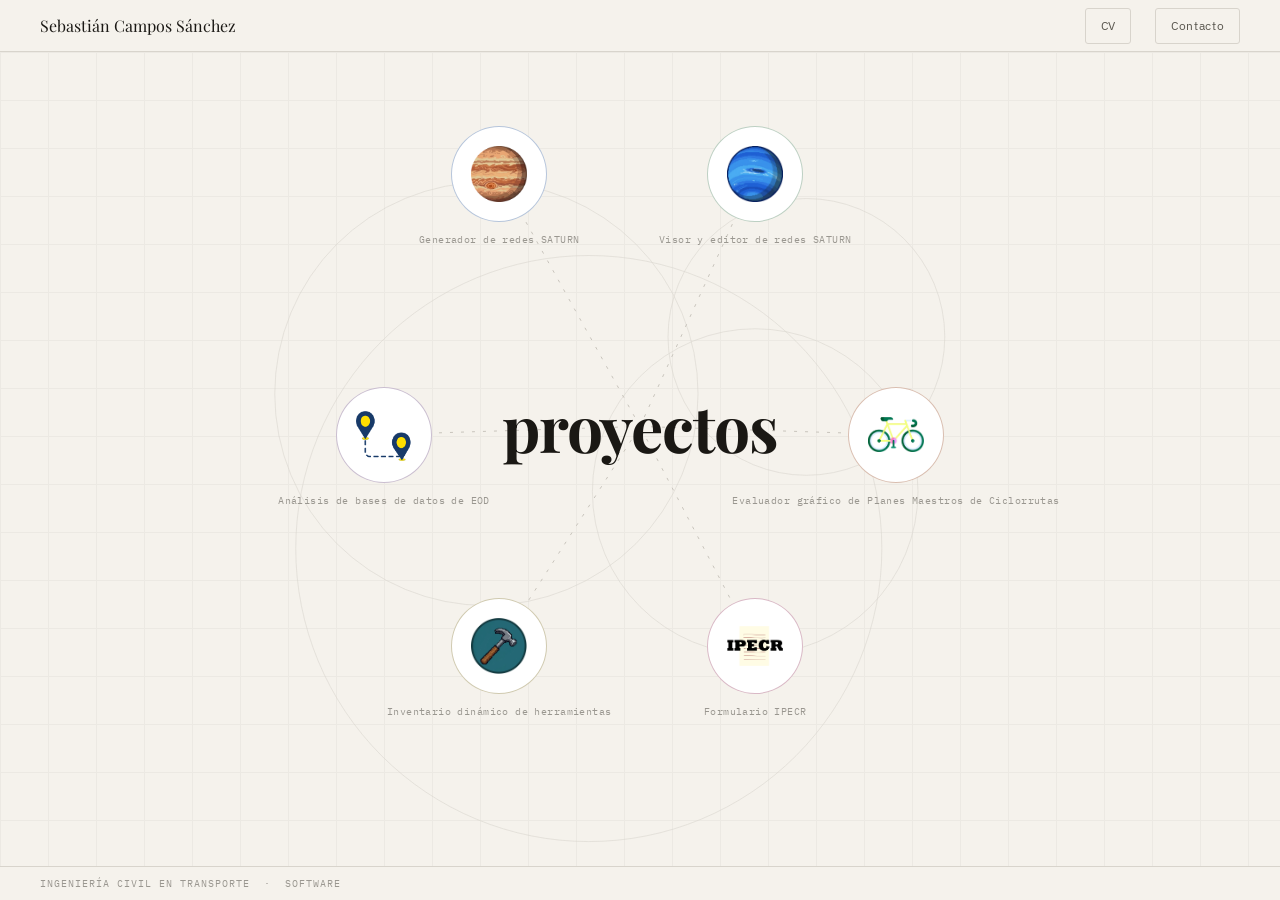
==== commit 43682b6e: "Alineación CV/Contacto" ====
--- a/index.html
+++ b/index.html
@@ -141,6 +141,8 @@
 <nav>
   <div class="nav-left">
     <a class="nav-logo" href="index.html">Sebastián Campos Sánchez</a>
+  </div>
+  <div class="nav-right">
     <a class="nav-btn" href="cv.html">CV</a>
     <a class="nav-btn" href="contacto.html">Contacto</a>
   </div>
--- a/style.css
+++ b/style.css
@@ -16,6 +16,7 @@
   padding:0 2.5rem;background:var(--bg);border-bottom:1px solid var(--line);
 }
 .nav-left{display:flex;align-items:center;gap:1.5rem}
+.nav-right{display:flex;align-items:center;gap:.75rem}
 .nav-logo{
   font-family:var(--ff);font-size:1rem;font-weight:400;color:var(--ink);
   text-decoration:none;transition:opacity .2s;
